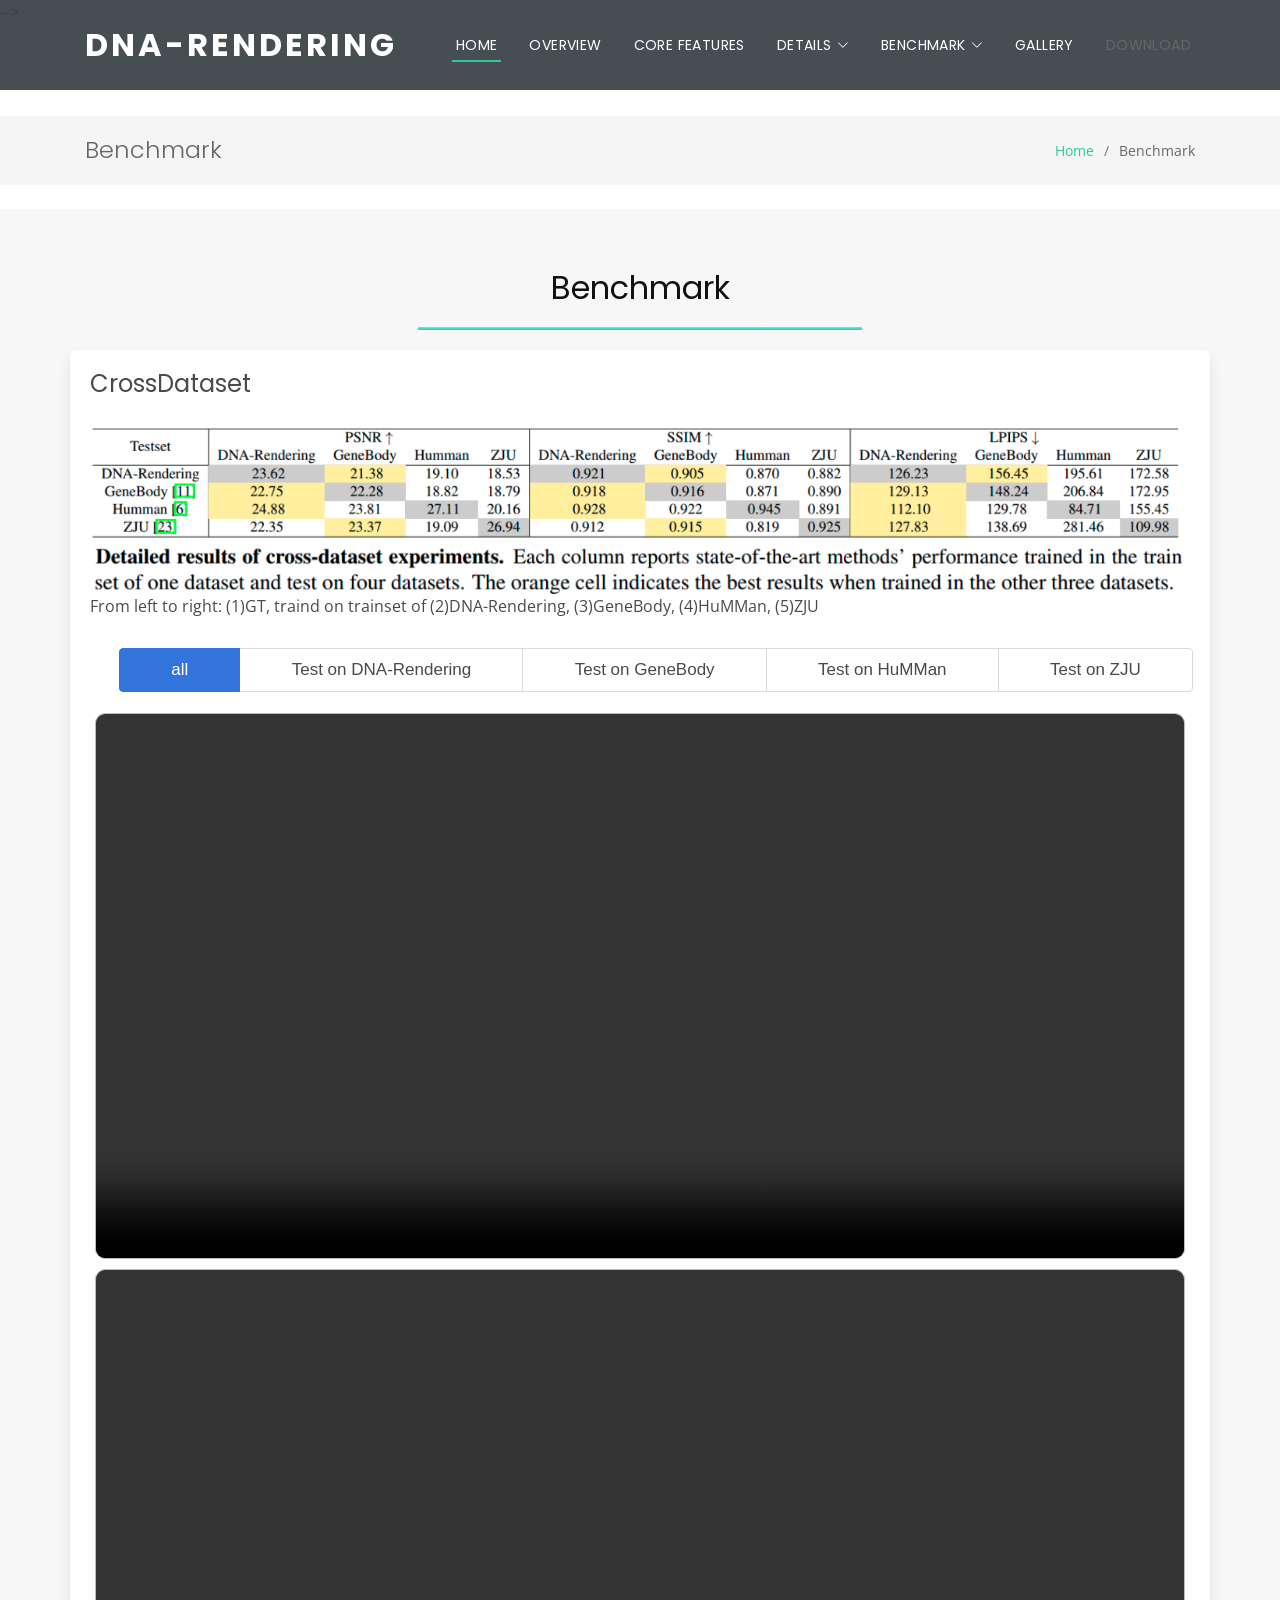
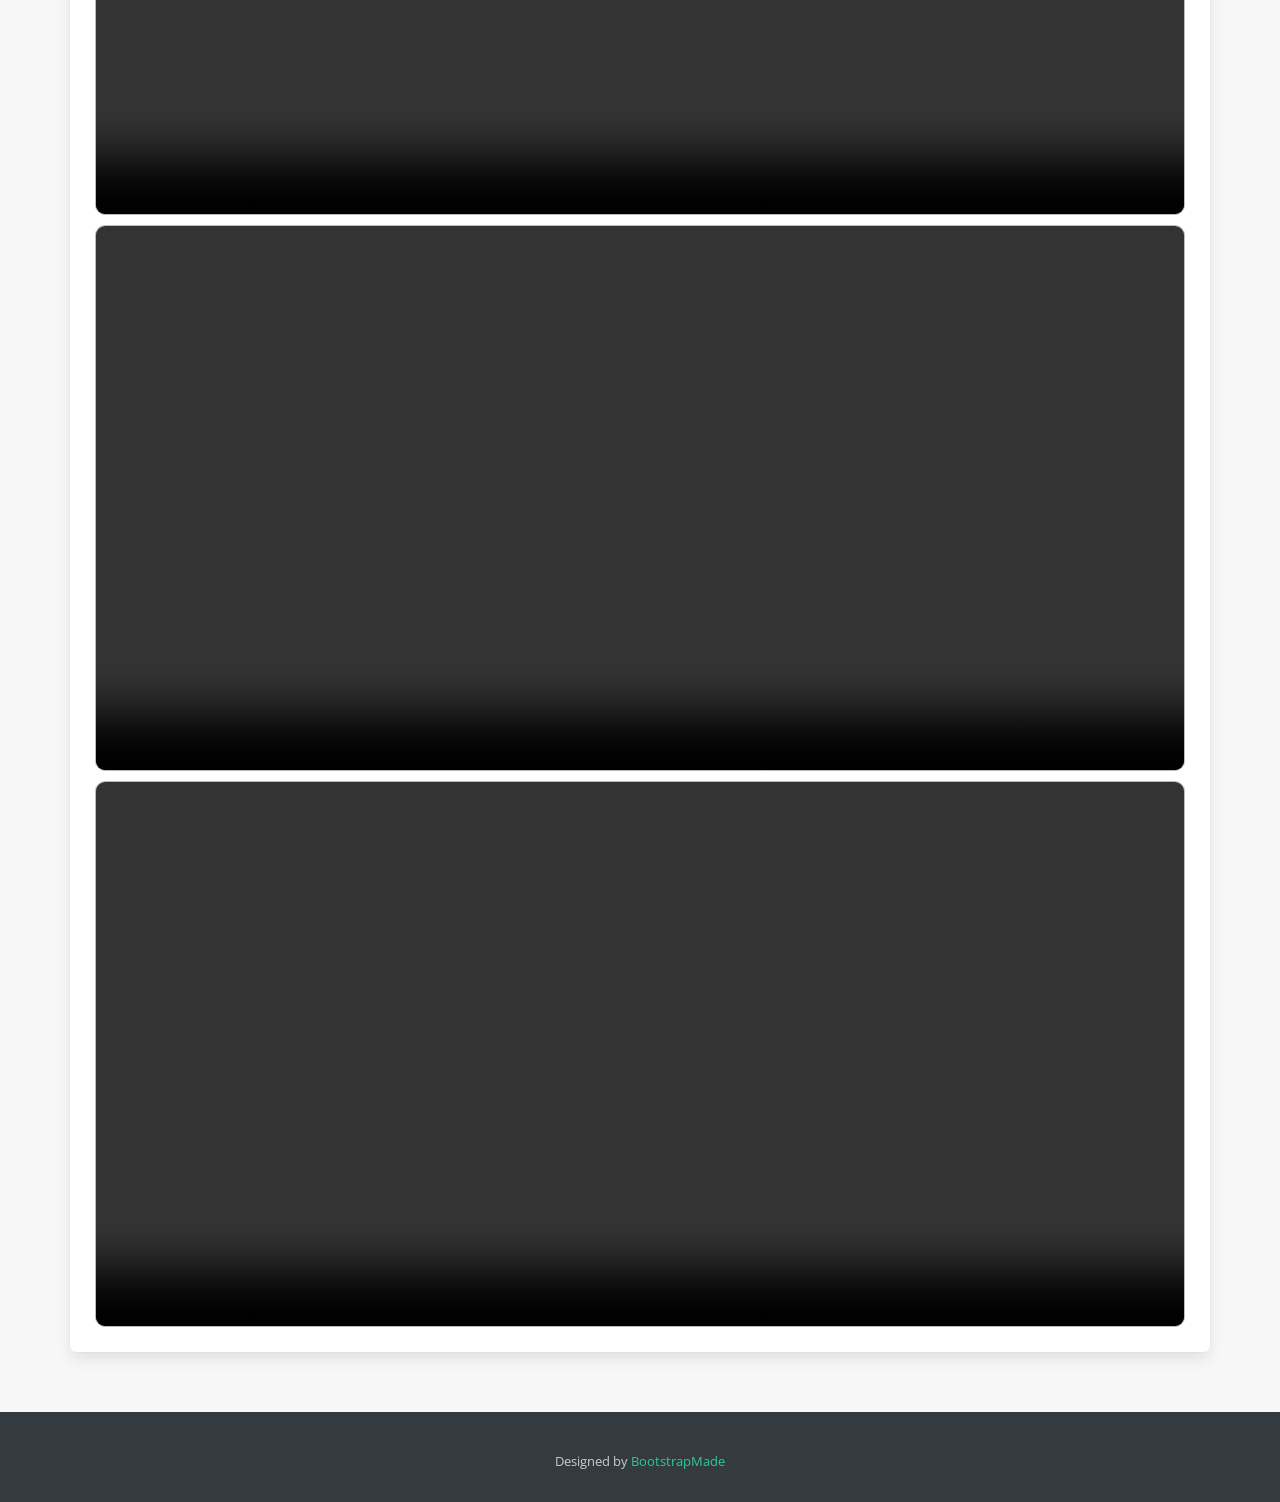
==== inner-benchmark-cross-dataset.html @ 0a897940 "Add files via upload" ====
<!DOCTYPE html>
<html lang="en">

<head>
  <meta charset="utf-8">
  <meta content="width=device-width, initial-scale=1.0" name="viewport">

  <title>DNA-Rendering - Gallery</title>
  <meta content="" name="description">
  <meta content="" name="keywords">

  <!-- Favicons -->
  <link href="assets/video/favicon.png" rel="icon">
  <link href="assets/video/apple-touch-icon.png" rel="apple-touch-icon">

  <!-- Google Fonts -->
  <link href="https://fonts.googleapis.com/css?family=Open+Sans:300,300i,400,400i,700,700i|Poppins:300,400,500,700" rel="stylesheet">

  <!-- Vendor CSS Files -->
  <link href="assets/vendor/aos/aos.css" rel="stylesheet">
  <link href="assets/vendor/bootstrap/css/bootstrap.min.css" rel="stylesheet">
  <link href="assets/vendor/bootstrap-icons/bootstrap-icons.css" rel="stylesheet">
  <link href="assets/vendor/boxicons/css/boxicons.min.css" rel="stylesheet">
  <link href="assets/vendor/glightbox/css/glightbox.min.css" rel="stylesheet">
  <link href="assets/vendor/swiper/swiper-bundle.min.css" rel="stylesheet">
  <link href="lib/bootstrap/css/bootstrap.min.css" rel="stylesheet">
  <link href="lib/animate/animate.min.css" rel="stylesheet">


  <!--
  <link rel="stylesheet" href="assets/css/bulma.min.css">
-->
  <link rel="stylesheet" href="assets/css/bulma-carousel.min.css">
  <link rel="stylesheet" href="assets/css/bulma-slider.min.css">
  <link rel="stylesheet" href="assets/css/fontawesome.all.min.css">
  <link rel="stylesheet"href="assets/css/academicons.min.css">
  <link rel="stylesheet" href="ass/css/index.css">-->

  <!-- Template Main CSS File -->
  <link href="assets/css/style.css" rel="stylesheet">

  <!-- =======================================================
  * Template Name: Regna
  * Updated: Mar 10 2023 with Bootstrap v5.2.3
  * Template URL: https://bootstrapmade.com/regna-bootstrap-onepage-template/
  * Author: BootstrapMade.com
  * License: https://bootstrapmade.com/license/
  ======================================================== -->
</head>

<body>

  <!-- ======= Header ======= -->
  <header id="header" class="fixed-top d-flex align-items-center header-transpart">
    <div class="container d-flex justify-content-between align-items-center">

      <div id="logo">
        <h1><a href="index.html">DNA-Rendering</a></h1>
      </div>

      <nav id="navbar" class="navbar">
        <ul>
          <li><a class="nav-link scrollto active" href="index.html#hero">Home</a></li>
          <li><a class="nav-link scrollto" href="index.html#about">Overview</a></li>
          <li><a class="nav-link scrollto" href="index.html#core-features">Core Features</a></li>
         <li class="dropdown"><a href="inner-details.html#"><span>Details</span> <i class="bi bi-chevron-down"></i></a>
           <!--
           <ul>
              <li><a href="inner-details.html#scales">Scales</a></li>
              <li><a href="inner-details.html#annotations">Annotation</a></li>
              <li><a href="inner-details.html#services">Benchmarks</a></li>
            </ul>
            -->
          </li>
          <li class="dropdown"><a href="inner-details.html#services"><span>Benchmark</span> <i class="bi bi-chevron-down"></i></a>
            <ul>
              <li><a href="inner-benchmark-novel-view.html">Novel View Benchmark</a></li> <!--href="inner-benchmark-novel-view.html"-->
              <li><a href="inner-benchmark-novel-pose.html">Novel Pose Benchmark</a></li> <!--href="inner-benchmark-novel-view.html"-->
              <li><a href="inner-benchmark-novel-id.html">Novel ID Benchmark</a></li>
              <li><a href="inner-benchmark-cross-dataset.html">Cross Dataset Benchmark</a></li>
            </ul>
          </li>

          <li><a class="nav-link scrollto" href="inner-gallery.html">Gallery</a></li>
            <li><a class="nav-link scrollto" >Download</a></li>
          </li>

        </ul>
        <i class="bi bi-list mobile-nav-toggle"></i>
      </nav><!-- .navbar -->
    </div>
  </header><!-- End Header -->



  <main id="main">

    <!-- ======= Breadcrumbs Section ======= -->
    <section class="breadcrumbs">
      <div class="container">

        <div class="d-flex justify-content-between align-items-center">
          <h2>Benchmark</h2>
          <ol>
            <li><a href="index.html">Home</a></li>
            <li>Benchmark</li>
          </ol>
        </div>

      </div>
    </section><!-- End Breadcrumbs Section -->

    <section class="inner-page pt-4">
      <div class="container">
        <!--<p>
          xxx
        </p>-->
      </div>
    </section>


    <section id="features-comparison">

        <div class="container">
          <div class="section-header">
            <h3 class="section-title2">Benchmark</h3>
            <span class="section-divider"></span>
          </div>
          <div class="row wow fadeInUp">
            <div class="col-md-12 box wow fadeInRight" data-wow-delay="0.1s">
              <h4 class="title" id="CrossDataset">CrossDataset</a></h4>
                  <center><a href="assets/video/benchmark/cross-dataset/tab.png"><img src="assets/video/benchmark/cross-dataset/tab.png" width="100%"></a></center>
              <p class="description">From left to right: (1)GT, traind on trainset of (2)DNA-Rendering, (3)GeneBody, (4)HuMMan, (5)ZJU</p>
                  <div class="row" data-aos="fade-up" data-aos-delay="100">
                    <div class="tabs is-toggle is-fullwidth" id="tabs" style="font-size: 17px !important; font-family: 'Google Sans', sans-serif;">
                      <ul>
                        <li class="is-active" data-tab="0">
                          <a>
                            <span>all</span>
                          </a>
                        </li>
                        <li  data-tab="1">
                          <a>
                            <span>Test on DNA-Rendering</span>
                          </a>
                        </li>
                        <li data-tab="2">
                          <a>
                            <span>Test on GeneBody</span>
                          </a>
                        </li>
                        <li data-tab="3">
                          <a>
                            <span>Test on HuMMan</span>
                          </a>
                        </li>
                        <li data-tab="4">
                          <a>
                            <span>Test on ZJU</span>
                          </a>
                        </li>
                      </ul>
                    </div>
                  </div>

                  <div id="0-carousel" class="carousel tab-carousel">
                  </div>
                  <div id="1-carousel" class="carousel tab-carousel">
                    <div class="item item-steve"><video poster="" id="steve" autoplay controls muted loop width="100%"><source src="assets/video/benchmark/cross-dataset/DNA-Rendering_concat.mp4" type="video/mp4"></video></div>
                  </div>
                  <div id="2-carousel" class="carousel tab-carousel">
                    <div class="item item-steve"><video poster="" id="steve" autoplay controls muted loop width="100%"><source src="assets/video/benchmark/cross-dataset/GeneBody_concat.mp4" type="video/mp4"></video></div>
                  </div>
                  <div id="3-carousel" class="carousel tab-carousel">
                    <div class="item item-steve"><video poster="" id="steve" autoplay controls muted loop width="100%"><source src="assets/video/benchmark/cross-dataset/HuMMan_concat.mp4" type="video/mp4"></video></div>
                  </div>
                  <div id="4-carousel" class="carousel tab-carousel">
                    <div class="item item-steve"><video poster="" id="steve" autoplay controls muted loop width="100%"><source src="assets/video/benchmark/cross-dataset/ZJU_concat.mp4" type="video/mp4"></video></div>
                  </div>
                </div>
          </div>
        </div>
    </section>
  </main><!-- End #main -->


  <!-- ======= Footer ======= -->
  <footer id="footer">
      <div class="footer-top">
        <div class="container">
  
        </div>
      </div>
  
      <div class="container">
        <!--<div class="copyright">
          &copy; Copyright <strong>Regna</strong>. All Rights Reserved
        </div>-->
        <div class="credits">
          <!--
          All the links in the footer should remain intact.
          You can delete the links only if you purchased the pro version.
          Licensing information: https://bootstrapmade.com/license/
          Purchase the pro version with working PHP/AJAX contact form: https://bootstrapmade.com/buy/?theme=Regna
        -->
          Designed by <a href="https://bootstrapmade.com/">BootstrapMade</a>
        </div>
      </div>
    </footer><!-- End Footer -->

  <a href="#" class="back-to-top d-flex align-items-center justify-content-center"><i class="bi bi-arrow-up-short"></i></a>

  <!--<script src="lib/jquery/jquery.min.js"></script>-->
  <script src="assets/js/jquery.min.js"></script>
  <!--<script src="assets/js/index.js"></script>-->

  <!-- Vendor JS Files -->
  <script src="assets/vendor/purecounter/purecounter_vanilla.js"></script>
  <script src="assets/vendor/aos/aos.js"></script>
  <script src="assets/vendor/bootstrap/js/bootstrap.bundle.min.js"></script>
  <script src="assets/vendor/glightbox/js/glightbox.min.js"></script>
  <script src="assets/vendor/isotope-layout/isotope.pkgd.min.js"></script>
  <script src="assets/vendor/swiper/swiper-bundle.min.js"></script>
  <script src="assets/vendor/php-email-form/validate.js"></script>
  <script src="assets/js/bulma-carousel.js"></script>
  <script src="assets/js/bulma-carousel.min.js"></script>
  <!--<script src="lib/jquery/jquery-migrate.min.js"></script>-->
  <!-- Template Main JS File -->
  <script src="assets/js/main.js"></script>
    <script src="lib/jquery/jquery.min.js"></script>
  <script src="lib/jquery/jquery-migrate.min.js"></script>
  <script src="lib/bootstrap/js/bootstrap.bundle.min.js"></script>
  <script src="lib/easing/easing.min.js"></script>
  <script src="lib/wow/wow.min.js"></script>
  <script src="lib/superfish/hoverIntent.js"></script>
  <script src="lib/superfish/superfish.min.js"></script>
  <script src="lib/magnific-popup/magnific-popup.min.js"></script>
<script>

$(document).ready(function() {
    var tab = '1';
    // Check for click events on the navbar burger icon
    $(".navbar-burger").click(function() {
      // Toggle the "is-active" class on both the "navbar-burger" and the "navbar-menu"
      $(".navbar-burger").toggleClass("is-active");
      $(".navbar-menu").toggleClass("is-active");
    });

    $('#tabs li').on('click', function() {
      var tab = $(this).data('tab');

      $('#tabs li').removeClass('is-active');
      $(this).addClass('is-active');

      // $('#tab-content p').removeClass('is-active');
      // $('p[data-content="' + tab + '"]').addClass('is-active');
      // $('.tab-carousel').s('is-active');
      // $("."+tab+"-carousel").addClass('is-active');

      if (tab != "0"){
        for(var i = 1; i <= 4; i++) {
            document.getElementById(String(i)+"-carousel").style.display = "none";
        }
        document.getElementById(tab+"-carousel").style.display = "";
      }
      else{
        for(var i = 1; i <= 4; i++) {
          document.getElementById(String(i)+"-carousel").style.display = "";
      }
      }
    });

    var options = {
			slidesToScroll: 1,
			slidesToShow: 1,
			loop: true,
			infinite: true,
			autoplay: false,
			autoplaySpeed: 3000,
    }

    var carousels = bulmaCarousel.attach('.carousel', options);
		// Initialize all div with carousel class

    // Loop on each carousel initialized
    for(var i = 0; i < carousels.length; i++) {
    	// Add listener to  event
    	carousels[i].on('before:show', state => {
    		console.log(state);
    	});
    }

    // Access to bulmaCarousel instance of an element
    var element = document.querySelector('#my-element');
    if (element && element.bulmaCarousel) {
    	// bulmaCarousel instance is available as element.bulmaCarousel
    	element.bulmaCarousel.on('before-show', function(state) {
    		console.log(state);
    	});
    }

    /*var player = document.getElementById('interpolation-video');
    player.addEventListener('loadedmetadata', function() {
      $('#interpolation-slider').on('input', function(event) {
        console.log(this.value, player.duration);
        player.currentTime = player.duration / 100 * this.value;
      })
    }, false);*/
    preloadInterpolationImages();
/*
    $('#interpolation-slider').on('input', function(event) {
      setInterpolationImage(this.value);
    });
    setInterpolationImage(0);
    $('#interpolation-slider').prop('max', NUM_INTERP_FRAMES - 1);
*/
    bulmaSlider.attach();

})

</script>

</body>

</html>
---- assets/css/academicons.min.css ----
@font-face {font-family: 'Academicons';font-style: normal;font-weight: 400;font-display: block;src:url('../fonts/academicons.eot');src:url('../fonts/academicons.eot') format('embedded-opentype'), url('../fonts/academicons.ttf') format('truetype'), url('../fonts/academicons.woff') format('woff'), url('../fonts/academicons.svg') format('svg');}.ai {font-family: 'Academicons';font-weight: 400;-moz-osx-font-smoothing: grayscale;-webkit-font-smoothing: antialiased;display: inline-block;font-style: normal;font-variant: normal;text-rendering: auto;line-height: 1;}.ai-academia:before {content: "\e9af";}.ai-academia-square:before {content: "\e93d";}.ai-acclaim:before {content: "\e92e";}.ai-acclaim-square:before {content: "\e93a";}.ai-acm:before {content: "\e93c";}.ai-acm-square:before {content: "\e95d";}.ai-acmdl:before {content: "\e96a";}.ai-acmdl-square:before {content: "\e9d3";}.ai-ads:before {content: "\e9cb";}.ai-ads-square:before {content: "\e94a";}.ai-africarxiv:before {content: "\e91b";}.ai-africarxiv-square:before {content: "\e90b";}.ai-archive:before {content: "\e955";}.ai-archive-square:before {content: "\e956";}.ai-arxiv:before {content: "\e974";}.ai-arxiv-square:before {content: "\e9a6";}.ai-biorxiv:before {content: "\e9a2";}.ai-biorxiv-square:before {content: "\e98b";}.ai-ceur:before {content: "\e96d";}.ai-ceur-square:before {content: "\e92f";}.ai-ciencia-vitae:before {content: "\e912";}.ai-ciencia-vitae-square:before {content: "\e913";}.ai-closed-access:before {content: "\e942";}.ai-closed-access-square:before {content: "\e943";}.ai-conversation:before {content: "\e94c";}.ai-conversation-square:before {content: "\e915";}.ai-coursera:before {content: "\e95f";}.ai-coursera-square:before {content: "\e97f";}.ai-crossref:before {content: "\e918";}.ai-crossref-square:before {content: "\e919";}.ai-cv:before {content: "\e9a5";}.ai-cv-square:before {content: "\e90a";}.ai-datacite:before {content: "\e91c";}.ai-datacite-square:before {content: "\e91d";}.ai-dataverse:before {content: "\e9f7";}.ai-dataverse-square:before {content: "\e9e4";}.ai-dblp:before {content: "\e94f";}.ai-dblp-square:before {content: "\e93f";}.ai-depsy:before {content: "\e97a";}.ai-depsy-square:before {content: "\e94b";}.ai-doi:before {content: "\e97e";}.ai-doi-square:before {content: "\e98f";}.ai-dryad:before {content: "\e97c";}.ai-dryad-square:before {content: "\e98c";}.ai-elsevier:before {content: "\e961";}.ai-elsevier-square:before {content: "\e910";}.ai-figshare:before {content: "\e981";}.ai-figshare-square:before {content: "\e9e7";}.ai-google-scholar:before {content: "\e9d4";}.ai-google-scholar-square:before {content: "\e9f9";}.ai-hal:before {content: "\e92c";}.ai-hal-square:before {content: "\e92d";}.ai-hypothesis:before {content: "\e95a";}.ai-hypothesis-square:before {content: "\e95b";}.ai-ideas-repec:before {content: "\e9ed";}.ai-ideas-repec-square:before {content: "\e9f8";}.ai-ieee:before {content: "\e929";}.ai-ieee-square:before {content: "\e9b9";}.ai-impactstory:before {content: "\e9cf";}.ai-impactstory-square:before {content: "\e9aa";}.ai-inaturalist:before {content: "\e900";}.ai-inaturalist-square:before {content: "\e901";}.ai-inpn:before {content: "\e902";}.ai-inpn-square:before {content: "\e903";}.ai-inspire:before {content: "\e9e9";}.ai-inspire-square:before {content: "\e9fe";}.ai-isidore:before {content: "\e936";}.ai-isidore-square:before {content: "\e954";}.ai-jstor:before {content: "\e938";}.ai-jstor-square:before {content: "\e944";}.ai-lattes:before {content: "\e9b3";}.ai-lattes-square:before {content: "\e99c";}.ai-mathoverflow:before {content: "\e9f6";}.ai-mathoverflow-square:before {content: "\e97b";}.ai-mendeley:before {content: "\e9f0";}.ai-mendeley-square:before {content: "\e9f3";}.ai-moodle:before {content: "\e907";}.ai-moodle-square:before {content: "\e908";}.ai-mtmt:before {content: "\e950";}.ai-mtmt-square:before {content: "\e951";}.ai-nakala:before {content: "\e940";}.ai-nakala-square:before {content: "\e941";}.ai-obp:before {content: "\e92a";}.ai-obp-square:before {content: "\e92b";}.ai-open-access:before {content: "\e939";}.ai-open-access-square:before {content: "\e9f4";}.ai-open-data:before {content: "\e966";}.ai-open-data-square:before {content: "\e967";}.ai-open-materials:before {content: "\e968";}.ai-open-materials-square:before {content: "\e969";}.ai-openedition:before {content: "\e946";}.ai-openedition-square:before {content: "\e947";}.ai-orcid:before {content: "\e9d9";}.ai-orcid-square:before {content: "\e9c3";}.ai-osf:before {content: "\e9ef";}.ai-osf-square:before {content: "\e931";}.ai-overleaf:before {content: "\e914";}.ai-overleaf-square:before {content: "\e98d";}.ai-philpapers:before {content: "\e98a";}.ai-philpapers-square:before {content: "\e96f";}.ai-piazza:before {content: "\e99a";}.ai-piazza-square:before {content: "\e90c";}.ai-preregistered:before {content: "\e906";}.ai-preregistered-square:before {content: "\e96b";}.ai-protocols:before {content: "\e952";}.ai-protocols-square:before {content: "\e953";}.ai-psyarxiv:before {content: "\e90e";}.ai-psyarxiv-square:before {content: "\e90f";}.ai-publons:before {content: "\e937";}.ai-publons-square:before {content: "\e94e";}.ai-pubmed:before {content: "\e99f";}.ai-pubmed-square:before {content: "\e97d";}.ai-pubpeer:before {content: "\e922";}.ai-pubpeer-square:before {content: "\e923";}.ai-researcherid:before {content: "\e91a";}.ai-researcherid-square:before {content: "\e95c";}.ai-researchgate:before {content: "\e95e";}.ai-researchgate-square:before {content: "\e99e";}.ai-ror:before {content: "\e948";}.ai-ror-square:before {content: "\e949";}.ai-sci-hub:before {content: "\e959";}.ai-sci-hub-square:before {content: "\e905";}.ai-scirate:before {content: "\e98e";}.ai-scirate-square:before {content: "\e99d";}.ai-scopus:before {content: "\e91e";}.ai-scopus-square:before {content: "\e91f";}.ai-semantic-scholar:before {content: "\e96e";}.ai-semantic-scholar-square:before {content: "\e96c";}.ai-springer:before {content: "\e928";}.ai-springer-square:before {content: "\e99b";}.ai-ssrn:before {content: "\e916";}.ai-ssrn-square:before {content: "\e917";}.ai-stackoverflow:before {content: "\e920";}.ai-stackoverflow-square:before {content: "\e921";}.ai-zenodo:before {content: "\e911";}.ai-zotero:before {content: "\e962";}.ai-zotero-square:before {content: "\e932";}.ai-lg {font-size: 1.33333em;line-height: 0.75em;vertical-align: -.0667em;}.ai-xs {font-size: .75em;}.ai-sm {font-size: .875em;}.ai-1x {font-size: 1em;}.ai-2x {font-size: 2em;}.ai-3x {font-size: 3em;}.ai-4x {font-size: 4em;}.ai-5x {font-size: 5em;}.ai-6x {font-size: 6em;}.ai-7x {font-size: 7em;}.ai-8x {font-size: 8em;}.ai-9x {font-size: 9em;}.ai-10x {font-size: 10em;}.ai-fw {text-align: center;width: 1.25em;}.ai-ul {list-style-type: none;margin-left: 2.5em;padding-left: 0;}.ai-ul > li {position: relative;}.ai-li {left: -2em;position: absolute;text-align: center;width: 2em;line-height: inherit;}.ai-border {border: solid 0.08em #eee;border-radius: .1em;padding: .2em .25em .15em;}.ai-pull-left {float: left;}.ai-pull-right {float: right;}.ai.ai-pull-left {margin-right: .3em;}.ai.ai-pull-right {margin-right: .3em;}.ai-stack {display: inline-block;height: 2em;line-height: 2em;position: relative;vertical-align: middle;width: 2.5em;}.ai-stack-1x, .ai-stack-2x {left: 0;position: absolute;text-align: center;width: 100%;}.ai-stack-1x {line-height: inherit;}.ai-stack-2x {font-size: 2em;}.ai-inverse {color: #fff;}
---- assets/css/style.css ----
/**
* Template Name: Regna
* Updated: Mar 10 2023 with Bootstrap v5.2.3
* Template URL: https://bootstrapmade.com/regna-bootstrap-onepage-template/
* Author: BootstrapMade.com
* License: https://bootstrapmade.com/license/
*/

/*--------------------------------------------------------------
# General
--------------------------------------------------------------*/
body {
  background: #fff;
  color: #666666;
  font-family: "Open Sans", sans-serif;
}

a {
  color: #2dc997;
  text-decoration: none;
}

a:hover,
a:active,
a:focus {
  color: #2dca98;
  outline: none;
  text-decoration: none;
}

p {
  padding: 0;
  margin: 0 0 30px 0;
}

h1,
h2,
h3,
h4,
h5,
h6 {
  font-family: "Poppins", sans-serif;
  font-weight: 400;
  margin: 0 0 20px 0;
  padding: 0;
}

/*--------------------------------------------------------------
# Back to top button
--------------------------------------------------------------*/
.back-to-top {
  position: fixed;
  visibility: hidden;
  opacity: 0;
  right: 15px;
  bottom: 15px;
  z-index: 996;
  background: #2dc997;
  width: 40px;
  height: 40px;
  border-radius: 4px;
  transition: all 0.4s;
}

.back-to-top i {
  font-size: 28px;
  color: #fff;
  line-height: 0;
}

.back-to-top:hover {
  background: #49d6a9;
  color: #fff;
}

.back-to-top.active {
  visibility: visible;
  opacity: 1;
}

/*--------------------------------------------------------------
# Disable AOS delay on mobile
--------------------------------------------------------------*/
@media screen and (max-width: 768px) {
  [data-aos-delay] {
    transition-delay: 0 !important;
  }
}

/*--------------------------------------------------------------
# Header
--------------------------------------------------------------*/
#header {
  height: 90px;
  transition: all 0.5s;
  z-index: 997;
  background: rgba(52, 59, 64, 0.9);
}

#header #logo h1 {
  font-size: 32px;
  margin: 0;
  line-height: 1;
  font-family: "Poppins", sans-serif;
  font-weight: 700;
  letter-spacing: 3px;
  text-transform: uppercase;
}

#header #logo h1 a,
#header #logo h1 a:hover {
  color: #fff;
}

#header #logo img {
  padding: 0;
  margin: 0;
}

#header.header-transparent {
  background: transparent;
}

#header.header-scrolled {
  background: rgba(52, 59, 64, 0.9);
  height: 70px;
  transition: all 0.5s;
}

.scrolled-offset {
  margin-top: 70px;
}

/*--------------------------------------------------------------
# Navigation Menu
--------------------------------------------------------------*/
/**
* Desktop Navigation 
*/
.navbar {
  padding: 0;
}

.navbar ul {
  margin: 0;
  padding: 0;
  display: flex;
  list-style: none;
  align-items: center;
}

.navbar li {
  position: relative;
}

.navbar>ul>li {
  white-space: nowrap;
  padding: 10px 0 10px 24px;
}

.navbar a,
.navbar a:focus {
  display: flex;
  align-items: center;
  justify-content: space-between;
  font-family: "Poppins", sans-serif;
  color: #fff;
  font-size: 14px;
  padding: 0 4px;
  white-space: nowrap;
  transition: 0.3s;
  letter-spacing: 0.4px;
  position: relative;
  text-transform: uppercase;
}

.navbar a i,
.navbar a:focus i {
  font-size: 12px;
  line-height: 0;
  margin-left: 5px;
}

.navbar>ul>li>a:before {
  content: "";
  position: absolute;
  width: 100%;
  height: 2px;
  bottom: -6px;
  left: 0;
  background-color: #2dc997;
  visibility: hidden;
  transform: scaleX(0);
  transition: all 0.3s ease-in-out 0s;
}

.navbar a:hover:before,
.navbar li:hover>a:before,
.navbar .active:before {
  visibility: visible;
  transform: scaleX(1);
}

.navbar a:hover,
.navbar .active,
.navbar .active:focus,
.navbar li:hover>a {
  color: #fff;
}

.navbar .dropdown ul {
  display: block;
  position: absolute;
  left: 24px;
  top: calc(100% + 30px);
  margin: 0;
  padding: 10px 0;
  z-index: 99;
  opacity: 0;
  visibility: hidden;
  background: #fff;
  box-shadow: 0px 0px 30px rgba(127, 137, 161, 0.25);
  transition: 0.3s;
}

.navbar .dropdown ul li {
  min-width: 200px;
}

.navbar .dropdown ul a {
  padding: 10px 20px;
  font-size: 14px;
  text-transform: none;
  color: #666666;
}

.navbar .dropdown ul a i {
  font-size: 12px;
}

.navbar .dropdown ul a:hover,
.navbar .dropdown ul .active:hover,
.navbar .dropdown ul li:hover>a {
  color: #2dc997;
}

.navbar .dropdown:hover>ul {
  opacity: 1;
  top: 100%;
  visibility: visible;
}

.navbar .dropdown .dropdown ul {
  top: 0;
  left: calc(100% - 30px);
  visibility: hidden;
}

.navbar .dropdown .dropdown:hover>ul {
  opacity: 1;
  top: 0;
  left: 100%;
  visibility: visible;
}

@media (max-width: 1366px) {
  .navbar .dropdown .dropdown ul {
    left: -90%;
  }

  .navbar .dropdown .dropdown:hover>ul {
    left: -100%;
  }
}

/**
* Mobile Navigation 
*/
.mobile-nav-toggle {
  color: #fff;
  font-size: 28px;
  cursor: pointer;
  display: none;
  line-height: 0;
  transition: 0.5s;
}

@media (max-width: 991px) {
  .mobile-nav-toggle {
    display: block;
  }

  .navbar ul {
    display: none;
  }
}

.navbar-mobile {
  position: fixed;
  overflow: hidden;
  top: 0;
  right: 0;
  left: 0;
  bottom: 0;
  background: rgba(77, 77, 77, 0.9);
  transition: 0.3s;
  z-index: 999;
}

.navbar-mobile .mobile-nav-toggle {
  position: absolute;
  top: 15px;
  right: 15px;
}

.navbar-mobile ul {
  display: block;
  position: absolute;
  top: 55px;
  right: 15px;
  bottom: 15px;
  left: 15px;
  padding: 10px 0;
  background-color: #fff;
  overflow-y: auto;
  transition: 0.3s;
}

.navbar-mobile>ul>li {
  padding: 0;
}

.navbar-mobile a:hover:before,
.navbar-mobile li:hover>a:before,
.navbar-mobile .active:before {
  visibility: hidden;
}

.navbar-mobile a,
.navbar-mobile a:focus {
  padding: 10px 20px;
  font-size: 15px;
  color: #666666;
}

.navbar-mobile a:hover,
.navbar-mobile .active,
.navbar-mobile li:hover>a {
  color: #2dc997;
}

.navbar-mobile .getstarted,
.navbar-mobile .getstarted:focus {
  margin: 15px;
}

.navbar-mobile .dropdown ul {
  position: static;
  display: none;
  margin: 10px 20px;
  padding: 10px 0;
  z-index: 99;
  opacity: 1;
  visibility: visible;
  background: #fff;
  box-shadow: 0px 0px 30px rgba(127, 137, 161, 0.25);
}

.navbar-mobile .dropdown ul li {
  min-width: 200px;
}

.navbar-mobile .dropdown ul a {
  padding: 10px 20px;
}

.navbar-mobile .dropdown ul a i {
  font-size: 12px;
}

.navbar-mobile .dropdown ul a:hover,
.navbar-mobile .dropdown ul .active:hover,
.navbar-mobile .dropdown ul li:hover>a {
  color: #2dc997;
}

.navbar-mobile .dropdown>.dropdown-active {
  display: block;
}

/*--------------------------------------------------------------
# Hero Section
--------------------------------------------------------------*/
#hero {
  width: 100%;
  height: 100vh;
  /*background: url(../img/nobg.png) top center;*/
  background-size: cover;
  position: relative;
  z_index: 0
}

@media (min-width: 1024px) {
  #hero {
    background-attachment: fixed;
  }
}

#hero:before {
  content: "";
  background: rgba(0, 0, 0, 0.6);
  position: absolute;
  bottom: 0;
  top: 0;
  left: 0;
  right: 0;
}

#hero .hero-container {
  position: absolute;
  bottom: 0;
  top: 0;
  left: 0;
  right: 0;
  display: flex;
  justify-content: center;
  align-items: center;
  flex-direction: column;
  text-align: center;
}

#hero h1 {
  margin: 30px 0 10px 0;
  font-size: 48px;
  font-weight: 700;
  line-height: 56px;
  text-transform: uppercase;
  color: #fff;
}

@media (max-width: 768px) {
  #hero h1 {
    font-size: 28px;
    line-height: 36px;
  }
}

#hero h2 {
  color: #eee;
  margin-bottom: 50px;
  font-size: 24px;
}

@media (max-width: 768px) {
  #hero h2 {
    font-size: 18px;
    line-height: 24px;
    margin-bottom: 30px;
  }
}

#hero .btn-get-started {
  font-family: "Poppins", sans-serif;
  text-transform: uppercase;
  font-weight: 500;
  font-size: 16px;
  letter-spacing: 1px;
  display: inline-block;
  padding: 8px 28px;
  border-radius: 50px;
  transition: 0.5s;
  margin: 10px;
  border: 2px solid #fff;
  color: #fff;
}

#hero .btn-get-started:hover {
  background: #2dc997;
  border: 2px solid #2dc997;
}

#myBtn {
  font-family: "Poppins", sans-serif;
  text-transform: uppercase;
  font-weight: 500;
  font-size: 16px;
  padding: 10px;
  border: none;
  background: #000;
  color: #fff;
  cursor: pointer;
}

#myBtn:hover {
  background: #2dc997;
  border: 2px solid #2dc997;
}

/*--------------------------------------------------------------
# Sections
--------------------------------------------------------------*/
section {
  overflow: hidden;
}

/* Sections Header
--------------------------------*/
.section-header .section-title {
  font-size: 32px;
  color: #111;
  text-transform: uppercase;
  text-align: center;
  font-weight: 700;
  margin-bottom: 5px;
}

.section-header .section-title2 {
  font-size: 32px;
  color: #111;
  text-align: center;
  font-weight: 400;
}
.section-header .section-description {
  text-align: center;
  padding-bottom: 40px;
  color: #999;
}

.section-header .section-divider {
  display: block;
  width: 40%;
  height: 3px;
  background: #1dc8cd;
  background: linear-gradient(0deg, #1dc8cd 0%, #55fabe 100%);
  margin: 0 auto;
  margin-bottom: 20px;
}

/* double-column-Sections Header
--------------------------------*/

#nav-menu-container > ul li {
  font-size: 10px;
}

.double-column-section-header .section-title {
  font-size: 32px;
  color: #111;
  text-align: center;
  font-weight: 400;
}

.double-column-section-header .section-description {
  text-align: left;
  padding-bottom: 40px;
  color: #777;
  font-style: italic;
}

.double-column-section-header .section-description.faq-description {
  padding-bottom: 0px;
}

.double-column-section-header .section-divider {
  display: block;
  width: 40%;
  height: 3px;
  background: #1dc8cd;
  background: linear-gradient(0deg, #1dc8cd 0%, #55fabe 100%);
  margin: 0 auto;
  margin-bottom: 20px;
}

/*--------------------------------------------------------------
# Breadcrumbs
--------------------------------------------------------------*/
.breadcrumbs {
  padding: 20px 0;
  background-color: whitesmoke;
  min-height: 40px;
  margin-top: 92px;
}

.breadcrumbs h2 {
  font-size: 24px;
  font-weight: 300;
  margin: 0;
}

@media (max-width: 992px) {
  .breadcrumbs h2 {
    margin: 0 0 10px 0;
  }
}

.breadcrumbs ol {
  display: flex;
  flex-wrap: wrap;
  list-style: none;
  padding: 0;
  margin: 0;
  font-size: 14px;
}

.breadcrumbs ol li+li {
  padding-left: 10px;
}

.breadcrumbs ol li+li::before {
  display: inline-block;
  padding-right: 10px;
  color: #6c757d;
  content: "/";
}

@media (max-width: 768px) {
  .breadcrumbs .d-flex {
    display: block !important;
  }

  .breadcrumbs ol {
    display: block;
  }

  .breadcrumbs ol li {
    display: inline-block;
  }
}

/* About Us Section
--------------------------------*/
#about {
  background: #fff;
  padding: 80px 0;
}

#about .about-container .background {
  min-height: 300px;
  /* background: url(../img/about-img.jpg) center top no-repeat;*/
  margin-bottom: 0px;
}

#about .about-container .content {
  background: #fff;
}

#about .about-container .title {
  color: #333;
  font-weight: 700;
  font-size: 32px;
}

@media (max-width: 768px) {
  #about .about-container .title {
    padding-top: 0px;
  }
}

#about .about-container p {
  line-height: 26px;
}

#about .about-container p:last-child {
  margin-bottom: 0;
}

#about .about-container .icon-box {
  background: #fff;
  background-size: cover;
  padding: 0 0 0px 0;
}

#about .about-container .icon-box .icon {
  float: left;
  background: #fff;
  width: 64px;
  height: 64px;
  display: flex;
  justify-content: center;
  align-items: center;
  flex-direction: column;
  text-align: center;
  border-radius: 50%;
  border: 2px solid #2dc997;
}

#about .about-container .icon-box .icon i {
  color: #2dc997;
  font-size: 24px;
  line-height: 0;
}

#about .about-container .icon-box .title {
  margin-left: 80px;
  font-weight: 500;
  margin-bottom: 5px;
  font-size: 18px;
  text-transform: uppercase;
}

#about .about-container .icon-box .title a {
  color: #111;
}

#about .about-container .icon-box .description {
  margin-left: 80px;
  line-height: 24px;
  font-size: 14px;
}



/* Product Featuress Section
--------------------------------*/

#features {
  xxbackground: #fff;
  padding: 60px 0;
  overflow: hidden;
}

#features .features-img {
  text-align: center;
  padding-top: 20px;
}

#features .features-img img {
  max-width: 100%;
}

#features .box {
  margin-bottom: 40px;
}

#features .icon {
  margin-bottom: 10px;
}

#features .icon i {
  color: #666666;
  font-size: 40px;
  transition: 0.5s;
}

#features .icon i:before {
  background: #1dc8cd;
  background: linear-gradient(45deg, #1dc8cd 0%, #55fabe 100%);
  background-clip: border-box;
  -webkit-background-clip: text;
  -webkit-text-fill-color: transparent;
}

#features .title {
  font-weight: 500;
  margin-bottom: 15px;
  font-size: 22px;
}

#features .title a {
  color: #111;
}

#features .description {
  font-size: 14px;
  line-height: 24px;
  margin-bottom: 10px;
}

#features .section-description {
  padding-bottom: 10px;
}


/*  Features Comparison Section
--------------------------------*/

/* Facts Section
--------------------------------*/
#features-comparison {
  background: #f7f7f7;
  padding: 80px 0 60px 0;
}

#core-features .counters span {
  font-size: 48px;
  display: block;
  color: #2dc997;
}

#core-features .counters p {
  padding: 0;
  margin: 0 0 20px 0;
  font-family: "Poppins", sans-serif;
  font-size: 14px;
}

#features-comparison {
  padding: 60px 0 60px 0;
}

#features-comparison table > thead.thead-light th {
  background: #c7fcef;
  text-align: center;
  font-size: 13px;
}

#features-comparison table > tbody > tr > td.app {
  text-align: left;
}

#features-comparison table > tbody > tr > td {
  text-align: center;
  border-right: 1px solid #dee2e6;
}

#features-comparison table > tbody > tr.highlight {
  color: #1dc8cd;
}

.table-striped tbody tr:nth-of-type(odd) {
  background-color: rgba(0, 0, 0, 0.01);
}

/* Facts Section
--------------------------------*/
#facts {
  background: #f7f7f7;
  padding: 80px 0 60px 0;
}

#facts .counters span {
  font-size: 48px;
  display: block;
  color: #2dc997;
}

#facts .counters p {
  padding: 0;
  margin: 0 0 20px 0;
  font-family: "Poppins", sans-serif;
  font-size: 14px;
}

/* Services Section
--------------------------------*/
#services {
  background: #fff;
  background-size: cover;
  padding: 80px 0 60px 0;
}

#services .box {
  padding: 50px 20px;
  margin-bottom: 50px;
  text-align: center;
  border: 1px solid #e6e6e6;
  height: 200px;
  position: relative;
  background: #fafafa;
}

#services .icon {
  position: absolute;
  top: -36px;
  left: calc(50% - 36px);
  transition: 0.2s;
  border-radius: 50%;
  border: 6px solid #fff;
  display: flex;
  justify-content: center;
  align-items: center;
  flex-direction: column;
  text-align: center;
  width: 72px;
  height: 72px;
  background: #2dc997;
}

#services .icon a {
  display: inline-block;
}

#services .icon i {
  color: #fff;
  font-size: 24px;
  line-height: 0;
}

#services .box:hover .icon {
  background: #fff;
  border: 2px solid #2dc997;
}

#services .box:hover .icon i {
  color: #2dc997;
}

#services .box:hover .icon a {
  color: #2dc997;
}

#services .title {
  font-weight: 700;
  font-size: 18px;
  margin-bottom: 15px;
  text-transform: uppercase;
}

#services .title a {
  color: #111;
}

#services .description {
  font-size: 14px;
  line-height: 24px;
}

/* Call To Action Section
--------------------------------*/
#call-to-action {
  background: linear-gradient(rgba(0, 0, 0, 0.6), rgba(0, 0, 0, 0.6)), url(../img/call-to-action-bg.jpg) fixed center center;
  background-size: cover;
  padding: 80px 0;
}

@media (max-width: 1024px) {
  #call-to-action {
    background-attachment: scroll;
  }
}

#call-to-action .cta-title {
  color: #fff;
  font-size: 28px;
  font-weight: 700;
}

#call-to-action .cta-text {
  color: #fff;
}

@media (min-width: 769px) {
  #call-to-action .cta-btn-container {
    display: flex;
    align-items: center;
    justify-content: flex-end;
  }
}

#call-to-action .cta-btn {
  font-family: "Poppins", sans-serif;
  text-transform: uppercase;
  font-weight: 500;
  font-size: 16px;
  letter-spacing: 1px;
  display: inline-block;
  padding: 8px 30px;
  border-radius: 50px;
  transition: 0.5s;
  margin: 10px;
  border: 2px solid #fff;
  color: #fff;
}

#call-to-action .cta-btn:hover {
  background: #2dc997;
  border: 2px solid #2dc997;
}

/* Portfolio Section
--------------------------------*/
#portfolio {
  background: #f7f7f7;
  padding: 0px 0;
}

#portfolio #portfolio-flters {
  padding: 0;
  margin: 0 auto 25px auto;
  list-style: none;
  text-align: center;
  border-radius: 50px;
}

#portfolio #portfolio-flters li {
  cursor: pointer;
  display: inline-block;
  padding: 12px 18px 14px 18px;
  font-size: 14px;
  font-weight: 500;
  line-height: 1;
  color: #666666;
  margin: 0 5px 10px 5px;
  transition: all ease-in-out 0.3s;
  background: white;
  border-radius: 4px;
}

#portfolio #portfolio-flters li:hover,
#portfolio #portfolio-flters li.filter-active {
  color: #fff;
  background: #2dc997;
}

#portfolio #portfolio-flters li:last-child {
  margin-right: 0;
}

#portfolio .portfolio-item {
  margin-bottom: 30px;
  overflow: hidden;
}

#portfolio .portfolio-item img {
  position: relative;
  top: 0;
  transition: all 0.6s cubic-bezier(0.645, 0.045, 0.355, 1);
}

#portfolio .portfolio-item .portfolio-info {
  opacity: 0;
  position: absolute;
  left: 12px;
  right: 12px;
  bottom: -50px;
  z-index: 3;
  transition: all ease-in-out 0.3s;
  background: #2dc997;
  padding: 15px 20px;
}

#portfolio .portfolio-item .portfolio-info h4 {
  font-size: 18px;
  color: #fff;
  font-weight: 600;
}

#portfolio .portfolio-item .portfolio-info p {
  color: #fff;
  font-size: 14px;
  margin-bottom: 0;
}

#portfolio .portfolio-item .portfolio-info .preview-link,
#portfolio .portfolio-item .portfolio-info .details-link {
  position: absolute;
  right: 50px;
  font-size: 24px;
  top: calc(50% - 18px);
  color: white;
  transition: ease-in-out 0.3s;
}

#portfolio .portfolio-item .portfolio-info .preview-link:hover,
#portfolio .portfolio-item .portfolio-info .details-link:hover {
  color: #a4ebd4;
}

#portfolio .portfolio-item .portfolio-info .details-link {
  right: 15px;
}

#portfolio .portfolio-item:hover img {
  top: -30px;
}

#portfolio .portfolio-item:hover .portfolio-info {
  opacity: 1;
  bottom: 0;
}

/*--------------------------------------------------------------
# Portfolio Details
--------------------------------------------------------------*/
.portfolio-details {
  padding-top: 0px;
}

.portfolio-details .portfolio-details-slider img {
  width: 100%;
}

.portfolio-details .portfolio-details-slider .swiper-pagination {
  margin-top: 20px;
  position: relative;
}

.portfolio-details .portfolio-details-slider .swiper-pagination .swiper-pagination-bullet {
  width: 12px;
  height: 12px;
  background-color: #fff;
  opacity: 1;
  border: 1px solid #2dc997;
}

.portfolio-details .portfolio-details-slider .swiper-pagination .swiper-pagination-bullet-active {
  background-color: #2dc997;
}

.portfolio-details .portfolio-info {
  padding: 30px;
  box-shadow: 0px 0 30px rgba(102, 102, 102, 0.08);
}

.portfolio-details .portfolio-info h3 {
  font-size: 22px;
  font-weight: 700;
  margin-bottom: 20px;
  padding-bottom: 20px;
  border-bottom: 1px solid #eee;
}

.portfolio-details .portfolio-info ul {
  list-style: none;
  padding: 0;
  font-size: 15px;
}

.portfolio-details .portfolio-info ul li+li {
  margin-top: 10px;
}

.portfolio-details .portfolio-description {
  padding-top: 30px;
}

.portfolio-details .portfolio-description h2 {
  font-size: 26px;
  font-weight: 700;
  margin-bottom: 20px;
}

.portfolio-details .portfolio-description p {
  padding: 0;
}

/* Team Section
--------------------------------*/
#team {
  background: #fff;
  padding: 80px 0 60px 0;
}

#team .member {
  text-align: center;
  margin-bottom: 20px;
}

#team .member .pic {
  margin-bottom: 15px;
  overflow: hidden;
  height: 260px;
}

#team .member .pic img {
  max-width: 100%;
}

#team .member h4 {
  font-weight: 700;
  margin-bottom: 2px;
  font-size: 18px;
}

#team .member span {
  font-style: italic;
  display: block;
  font-size: 13px;
}

#team .member .social {
  margin-top: 15px;
}

#team .member .social a {
  color: #b3b3b3;
}

#team .member .social a:hover {
  color: #2dc997;
}

#team .member .social i {
  font-size: 18px;
  margin: 0 2px;
}

/* Contact Section
--------------------------------*/
#contact {
  background: #f7f7f7;
  padding: 80px 0 40px 0;
}

#contact #google-map {
  height: 300px;
  margin-bottom: 20px;
}

#contact .info {
  color: #333333;
}

#contact .info i {
  font-size: 32px;
  color: #2dc997;
  float: left;
  line-height: 0;
}

#contact .info p {
  padding: 0 0 10px 50px;
  margin-bottom: 20px;
  line-height: 22px;
  font-size: 14px;
}

#contact .info .email p {
  padding-top: 5px;
}

#contact .social-links {
  padding: 20px 0;
}

#contact .social-links a {
  font-size: 18px;
  background: #333;
  color: #fff;
  line-height: 1;
  border-radius: 50%;
  text-align: center;
  width: 36px;
  height: 36px;
  transition: 0.3s;
  display: inline-flex;
  align-items: center;
  justify-content: center;
}

#contact .social-links a i {
  line-height: 0;
}

#contact .social-links a:hover {
  background: #2dc997;
  color: #fff;
}

#contact .php-email-form .error-message {
  display: none;
  color: #fff;
  background: #ed3c0d;
  text-align: left;
  padding: 15px;
  font-weight: 600;
}

#contact .php-email-form .error-message br+br {
  margin-top: 25px;
}

#contact .php-email-form .sent-message {
  display: none;
  color: #fff;
  background: #18d26e;
  text-align: center;
  padding: 15px;
  font-weight: 600;
}

#contact .php-email-form .loading {
  display: none;
  background: #fff;
  text-align: center;
  padding: 15px;
}

#contact .php-email-form .loading:before {
  content: "";
  display: inline-block;
  border-radius: 50%;
  width: 24px;
  height: 24px;
  margin: 0 10px -6px 0;
  border: 3px solid #18d26e;
  border-top-color: #eee;
  animation: animate-loading 1s linear infinite;
}

#contact .php-email-form input,
#contact .php-email-form textarea {
  border-radius: 0;
  box-shadow: none;
  font-size: 14px;
}

#contact .php-email-form input::focus,
#contact .php-email-form textarea::focus {
  background-color: #2dc997;
}

#contact .php-email-form button[type=submit] {
  background: #2dc997;
  border: 0;
  padding: 10px 24px;
  color: #fff;
  transition: 0.4s;
}

#contact .php-email-form button[type=submit]:hover {
  background: #51d8ad;
}

@keyframes animate-loading {
  0% {
    transform: rotate(0deg);
  }

  100% {
    transform: rotate(360deg);
  }
}

/*--------------------------------------------------------------
# Footer
--------------------------------------------------------------*/
#footer {
  background: #343b40;
  padding: 30px 0;
  color: #fff;
  font-size: 14px;
}

#footer .copyright {
  text-align: center;
}

#footer .credits {
  padding-top: 10px;
  text-align: center;
  font-size: 13px;
  color: #ccc;
}
.box{background-color:#fff;border-radius:6px;box-shadow:0 .5em 1em -.125em rgba(10,10,10,.1),0 0 0 1px rgba(10,10,10,.02);color:#4a4a4a;display:block;padding:1.25rem}
/*a.box:focus,a.box:hover{box-shadow:0 .5em 1em -.125em rgba(10,10,10,.1),0 0 0 1px #3273dc}a.box:active*/


/*.tabs{-webkit-touch-callout:none;-webkit-user-select:none;-moz-user-select:none;-ms-user-select:none;user-select:none}*/

.tab-carousel {
  overflow: hidden;
}

.tab-carousel .item {
  margin: 5px;
  overflow: hidden;
  border: 1px solid #bbb;
  border-radius: 10px;
  padding: 0;
  font-size: 0;
}

.tab-carousel video {
  margin: 0;
}

.tab-carousel .is


.results-carousel {
  overflow: hidden;
}

.results-carousel .item {
  margin: 5px;
  overflow: hidden;
  border: 1px solid #bbb;
  border-radius: 10px;
  padding: 0;
  font-size: 0;
}

.results-carousel video {
  margin: 0;
}
.tabs.is-toggle a{border-color:#dbdbdb;border-style:solid;border-width:1px;margin-bottom:0;position:relative}.tabs.is-toggle a:hover{background-color:#f5f5f5;border-color:#b5b5b5;z-index:2}.tabs.is-toggle li+li{margin-left:-1px}.tabs.is-toggle li:first-child a{border-top-left-radius:4px;border-bottom-left-radius:4px}.tabs.is-toggle li:last-child a{border-top-right-radius:4px;border-bottom-right-radius:4px}.tabs.is-toggle li.is-active a{background-color:#3273dc;border-color:#3273dc;color:#fff;z-index:1}.tabs.is-toggle ul{border-bottom:none}.tabs.is-toggle.is-toggle-rounded li:first-child a{border-bottom-left-radius:290486px;border-top-left-radius:290486px;padding-left:1.25em}.tabs.is-toggle.is-toggle-rounded li:last-child a{border-bottom-right-radius:290486px;border-top-right-radius:290486px;padding-right:1.25em}
input[type=range].slider.is-fullwidth{display:block;width:100%}


@-webkit-keyframes spinAround{from{-webkit-transform:rotate(0);transform:rotate(0)}to{-webkit-transform:rotate(359deg);transform:rotate(359deg)}}@keyframes spinAround{from{-webkit-transform:rotate(0);transform:rotate(0)}to{-webkit-transform:rotate(359deg);transform:rotate(359deg)}}.slider{position:relative;width:100%}.slider-container{display:flex;flex-wrap:nowrap;flex-direction:row;overflow:hidden;-webkit-transform:translate3d(0,0,0);transform:translate3d(0,0,0);min-height:100%}.slider-container.is-vertical{flex-direction:column}.slider-container .slider-item{flex:none}.slider-container .slider-item .image.is-covered img{-o-object-fit:cover;object-fit:cover;-o-object-position:center center;object-position:center center;height:100%;width:100%}.slider-container .slider-item .video-container{height:0;padding-bottom:0;padding-top:56.25%;margin:0;position:relative}.slider-container .slider-item .video-container.is-1by1,.slider-container .slider-item .video-container.is-square{padding-top:100%}.slider-container .slider-item .video-container.is-4by3{padding-top:75%}.slider-container .slider-item .video-container.is-21by9{padding-top:42.857143%}.slider-container .slider-item .video-container embed,.slider-container .slider-item .video-container iframe,.slider-container .slider-item .video-container object{position:absolute;top:0;left:0;width:100%!important;height:100%!important}.slider-navigation-next,.slider-navigation-previous{display:flex;justify-content:center;align-items:center;position:absolute;width:42px;height:42px;background:#fff center center no-repeat;background-size:20px 20px;border:1px solid #fff;border-radius:25091983px;box-shadow:0 2px 5px #3232321a;top:50%;margin-top:-20px;left:0;cursor:pointer;transition:opacity .3s,-webkit-transform .3s;transition:transform .3s,opacity .3s;transition:transform .3s,opacity .3s,-webkit-transform .3s}.slider-navigation-next:hover,.slider-navigation-previous:hover{-webkit-transform:scale(1.2);transform:scale(1.2)}.slider-navigation-next.is-hidden,.slider-navigation-previous.is-hidden{display:none;opacity:0}.slider-navigation-next svg,.slider-navigation-previous svg{width:25%}.slider-navigation-next{left:auto;right:0;background:#fff center center no-repeat;background-size:20px 20px}.slider-pagination{display:none;justify-content:center;align-items:center;position:absolute;bottom:0;left:0;right:0;padding:.5rem 1rem;text-align:center}.slider-pagination .slider-page{background:#fff;width:10px;height:10px;border-radius:25091983px;display:inline-block;margin:0 3px;box-shadow:0 2px 5px #3232321a;transition:-webkit-transform .3s;transition:transform .3s;transition:transform .3s,-webkit-transform .3s;cursor:pointer}.slider-pagination .slider-page.is-active,.slider-pagination .slider-page:hover{-webkit-transform:scale(1.4);transform:scale(1.4)}@media screen and (min-width:800px){.slider-pagination{display:flex}}.hero.has-carousel{position:relative}.hero.has-carousel+.hero-body,.hero.has-carousel+.hero-footer,.hero.has-carousel+.hero-head{z-index:10;overflow:hidden}.hero.has-carousel .hero-carousel{position:absolute;top:0;left:0;bottom:0;right:0;height:auto;border:none;margin:auto;padding:0;z-index:0}.hero.has-carousel .hero-carousel .slider{width:100%;max-width:100%;overflow:hidden;height:100%!important;max-height:100%;z-index:0}.hero.has-carousel .hero-carousel .slider .has-background{max-height:100%}.hero.has-carousel .hero-carousel .slider .has-background .is-background{-o-object-fit:cover;object-fit:cover;-o-object-position:center center;object-position:center center;height:100%;width:100%}.hero.has-carousel .hero-body{margin:0 3rem;z-index:10}
.tabs{-webkit-overflow-scrolling:touch;align-items:stretch;display:flex;font-size:1rem;justify-content:space-between;overflow:hidden;overflow-x:auto;white-space:nowrap}.tabs a{align-items:center;border-bottom-color:#dbdbdb;border-bottom-style:solid;border-bottom-width:1px;color:#4a4a4a;display:flex;justify-content:center;margin-bottom:-1px;padding:.5em 1em;vertical-align:top}.tabs a:hover{border-bottom-color:#363636;color:#363636}.tabs li{display:block}.tabs li.is-active a{border-bottom-color:#3273dc;color:#3273dc}.tabs ul{align-items:center;border-bottom-color:#dbdbdb;border-bottom-style:solid;border-bottom-width:1px;display:flex;flex-grow:1;flex-shrink:0;justify-content:flex-start}.tabs ul.is-left{padding-right:.75em}.tabs ul.is-center{flex:none;justify-content:center;padding-left:.75em;padding-right:.75em}.tabs ul.is-right{justify-content:flex-end;padding-left:.75em}.tabs .icon:first-child{margin-right:.5em}.tabs .icon:last-child{margin-left:.5em}.tabs.is-centered ul{justify-content:center}.tabs.is-right ul{justify-content:flex-end}.tabs.is-boxed a{border:1px solid transparent;border-radius:4px 4px 0 0}.tabs.is-boxed a:hover{background-color:#f5f5f5;border-bottom-color:#dbdbdb}.tabs.is-boxed li.is-active a{background-color:#fff;border-color:#dbdbdb;border-bottom-color:transparent!important}.tabs.is-fullwidth li{flex-grow:1;flex-shrink:0}.tabs.is-toggle a{border-color:#dbdbdb;border-style:solid;border-width:1px;margin-bottom:0;position:relative}.tabs.is-toggle a:hover{background-color:#f5f5f5;border-color:#b5b5b5;z-index:2}.tabs.is-toggle li+li{margin-left:-1px}.tabs.is-toggle li:first-child a{border-top-left-radius:4px;border-bottom-left-radius:4px}.tabs.is-toggle li:last-child a{border-top-right-radius:4px;border-bottom-right-radius:4px}.tabs.is-toggle li.is-active a{background-color:#3273dc;border-color:#3273dc;color:#fff;z-index:1}.tabs.is-toggle ul{border-bottom:none}.tabs.is-toggle.is-toggle-rounded li:first-child a{border-bottom-left-radius:290486px;border-top-left-radius:290486px;padding-left:1.25em}.tabs.is-toggle.is-toggle-rounded li:last-child a{border-bottom-right-radius:290486px;border-top-right-radius:290486px;padding-right:1.25em}.tabs.is-small{font-size:.75rem}.tabs.is-medium{font-size:1.25rem}.tabs.is-large{font-size:1.5rem}.column{display:block;flex-basis:0;flex-grow:1;flex-shrink:1;padding:.75rem}
tabs{-webkit-touch-callout:none;-webkit-user-select:none;-moz-user-select:none;-ms-user-select:none;user-select:none}.navbar-link:not(.is-arrowless)::after,.select:not(.is-multiple):not(.is-loading)::after{border:3px solid transparent;border-radius:2px;border-right:0;border-top:0;content:" ";display:block;height:.625em;margin-top:-.4375em;pointer-events:none;position:absolute;top:50%;transform:rotate(-45deg);transform-origin:center;width:.625em}.block:not(:last-child),.box:not(:last-child),.breadcrumb:not(:last-child),.content:not(:last-child),.highlight:not(:last-child),.level:not(:last-child),.message:not(:last-child),.notification:not(:last-child),.pagination:not(:last-child),.progress:not(:last-child),.subtitle:not(:last-child),.table-container:not(:last-child),.table:not(:last-child),.tabs:not(:last-child),.title:not(:last-child){margin-bottom:1.5rem}.delete,.modal-close{-moz-appearance:none;-webkit-appearance:none;background-color:rgba(10,10,10,.2);border:none;border-radius:290486px;cursor:pointer;pointer-events:auto;display:inline-block;flex-grow:0;flex-shrink:0;font-size:0;height:20px;max-height:20px;max-width:20px;min-height:20px;min-width:20px;outline:0;position:relative;vertical-align:top;width:20px}
.tabs{-webkit-touch-callout:none;-webkit-user-select:none;-moz-user-select:none;-ms-user-select:none;user-select:none}.navbar-link:not(.is-arrowless)::after,.select:not(.is-multiple):not(.is-loading)::after{border:3px solid transparent;border-radius:2px;border-right:0;border-top:0;content:" ";display:block;height:.625em;margin-top:-.4375em;pointer-events:none;position:absolute;top:50%;transform:rotate(-45deg);transform-origin:center;width:.625em}.block:not(:last-child),.box:not(:last-child),.breadcrumb:not(:last-child),.content:not(:last-child),.highlight:not(:last-child),.level:not(:last-child),.message:not(:last-child),.notification:not(:last-child),.pagination:not(:last-child),.progress:not(:last-child),.subtitle:not(:last-child),.table-container:not(:last-child),.table:not(:last-child),.tabs:not(:last-child),.title:not(:last-child){margin-bottom:1.5rem}.delete,.modal-close{-moz-appearance:none;-webkit-appearance:none;background-color:rgba(10,10,10,.2);border:none;border-radius:290486px;cursor:pointer;pointer-events:auto;display:inline-block;flex-grow:0;flex-shrink:0;font-size:0;height:20px;max-height:20px;max-width:20px;min-height:20px;min-width:20px;outline:0;position:relative;vertical-align:top;width:20px}
.tabs{-webkit-overflow-scrolling:touch;align-items:stretch;display:flex;font-size:1rem;justify-content:space-between;overflow:hidden;overflow-x:auto;white-space:nowrap}.tabs a{align-items:center;border-bottom-color:#dbdbdb;border-bottom-style:solid;border-bottom-width:1px;color:#4a4a4a;display:flex;justify-content:center;margin-bottom:-1px;padding:.5em 1em;vertical-align:top}.tabs a:hover{border-bottom-color:#363636;color:#363636}.tabs li{display:block}.tabs li.is-active a{border-bottom-color:#3273dc;color:#3273dc}.tabs ul{align-items:center;border-bottom-color:#dbdbdb;border-bottom-style:solid;border-bottom-width:1px;display:flex;flex-grow:1;flex-shrink:0;justify-content:flex-start}.tabs ul.is-left{padding-right:.75em}.tabs ul.is-center{flex:none;justify-content:center;padding-left:.75em;padding-right:.75em}.tabs ul.is-right{justify-content:flex-end;padding-left:.75em}.tabs .icon:first-child{margin-right:.5em}.tabs .icon:last-child{margin-left:.5em}.tabs.is-centered ul{justify-content:center}.tabs.is-right ul{justify-content:flex-end}.tabs.is-boxed a{border:1px solid transparent;border-radius:4px 4px 0 0}.tabs.is-boxed a:hover{background-color:#f5f5f5;border-bottom-color:#dbdbdb}.tabs.is-boxed li.is-active a{background-color:#fff;border-color:#dbdbdb;border-bottom-color:transparent!important}.tabs.is-fullwidth li{flex-grow:1;flex-shrink:0}.tabs.is-toggle a{border-color:#dbdbdb;border-style:solid;border-width:1px;margin-bottom:0;position:relative}.tabs.is-toggle a:hover{background-color:#f5f5f5;border-color:#b5b5b5;z-index:2}.tabs.is-toggle li+li{margin-left:-1px}.tabs.is-toggle li:first-child a{border-top-left-radius:4px;border-bottom-left-radius:4px}.tabs.is-toggle li:last-child a{border-top-right-radius:4px;border-bottom-right-radius:4px}.tabs.is-toggle li.is-active a{background-color:#3273dc;border-color:#3273dc;color:#fff;z-index:1}.tabs.is-toggle ul{border-bottom:none}.tabs.is-toggle.is-toggle-rounded li:first-child a{border-bottom-left-radius:290486px;border-top-left-radius:290486px;padding-left:1.25em}.tabs.is-toggle.is-toggle-rounded li:last-child a{border-bottom-right-radius:290486px;border-top-right-radius:290486px;padding-right:1.25em}.tabs.is-small{font-size:.75rem}.tabs.is-medium{font-size:1.25rem}.tabs.is-large{font-size:1.5rem}.column{display:block;flex-basis:0;flex-grow:1;flex-shrink:1;padding:.75rem}


.ri-check-line:before { content: "\eb7b"; }

#myVideo {
  position: absolute;
  right: 0;
  bottom: 0;
  min-width: 100%;
  min-height: 100%;
  z_index: 1000
}

#backgound.content {
  position: c;
  bottom: 0;
  background: rgba(0, 0, 0, 0.5);
  color: #f1f1f1;
  width: 100%;
  padding: 20px;
}
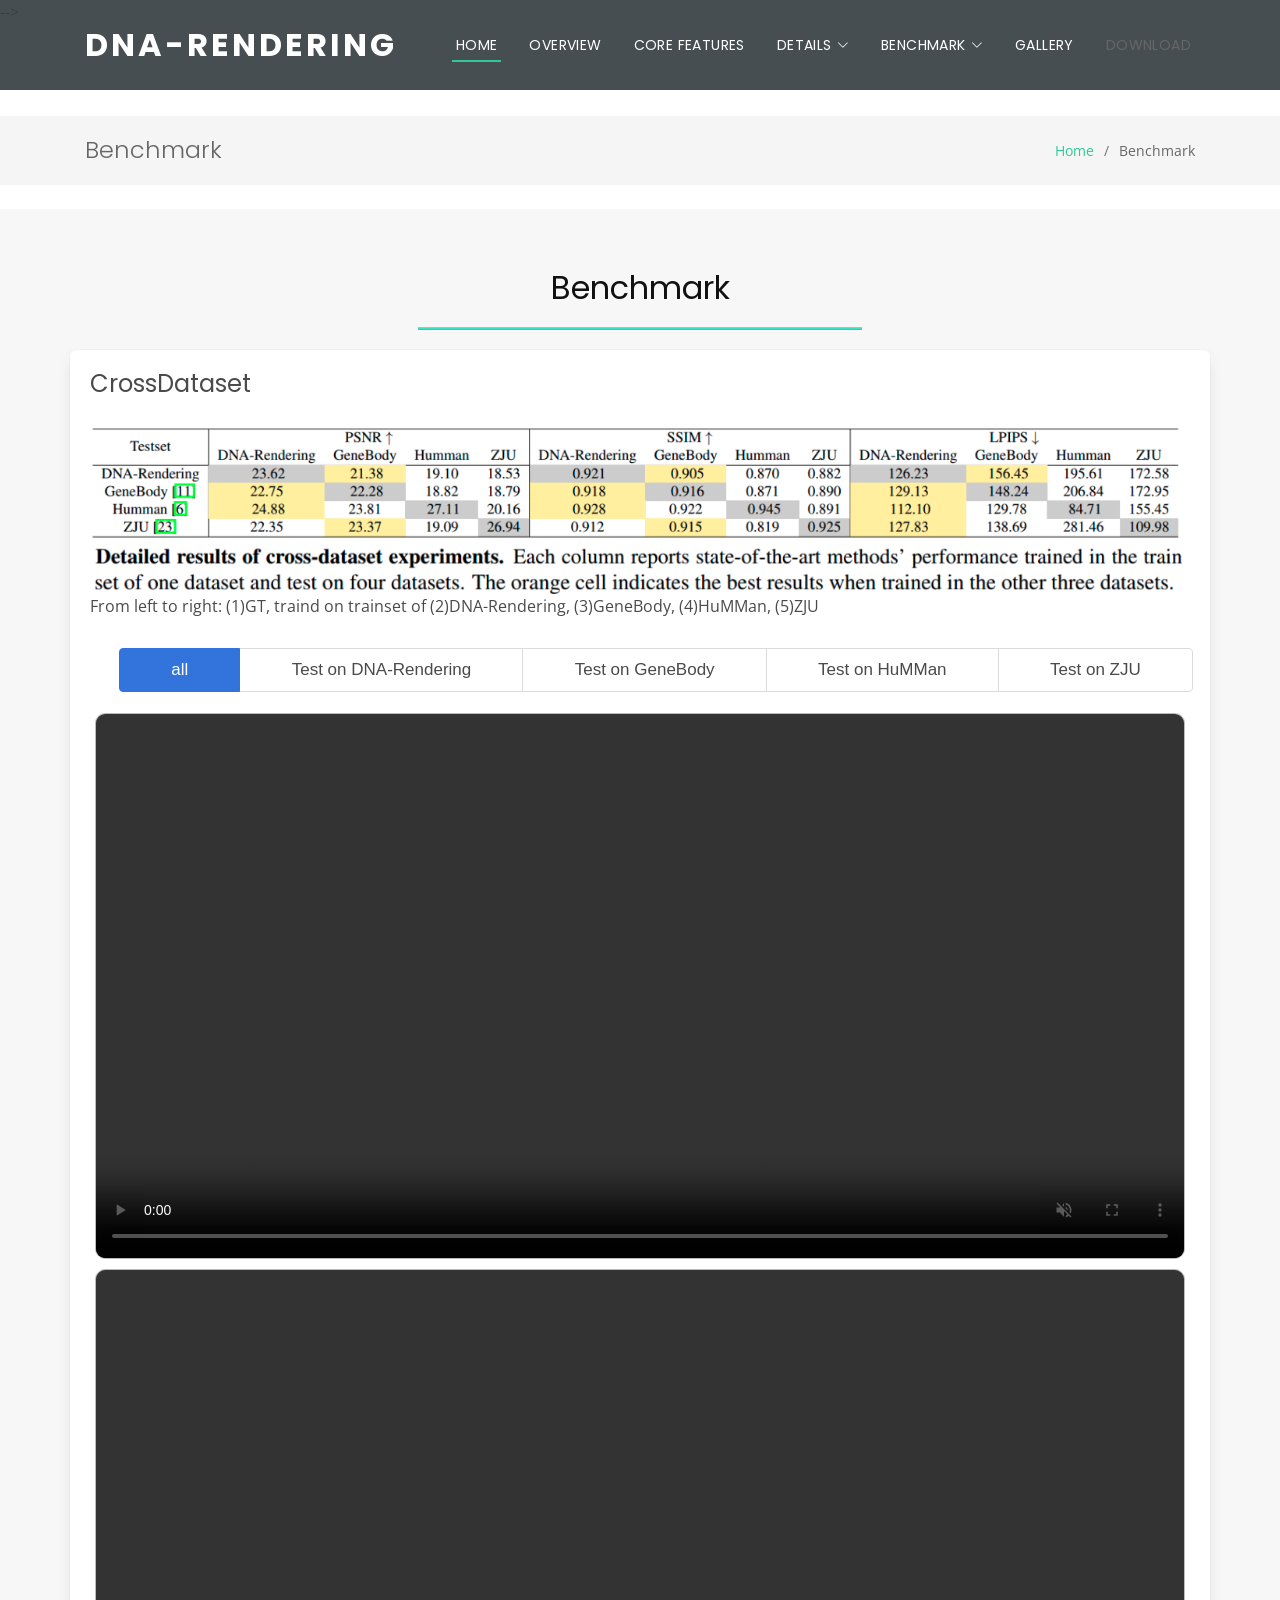
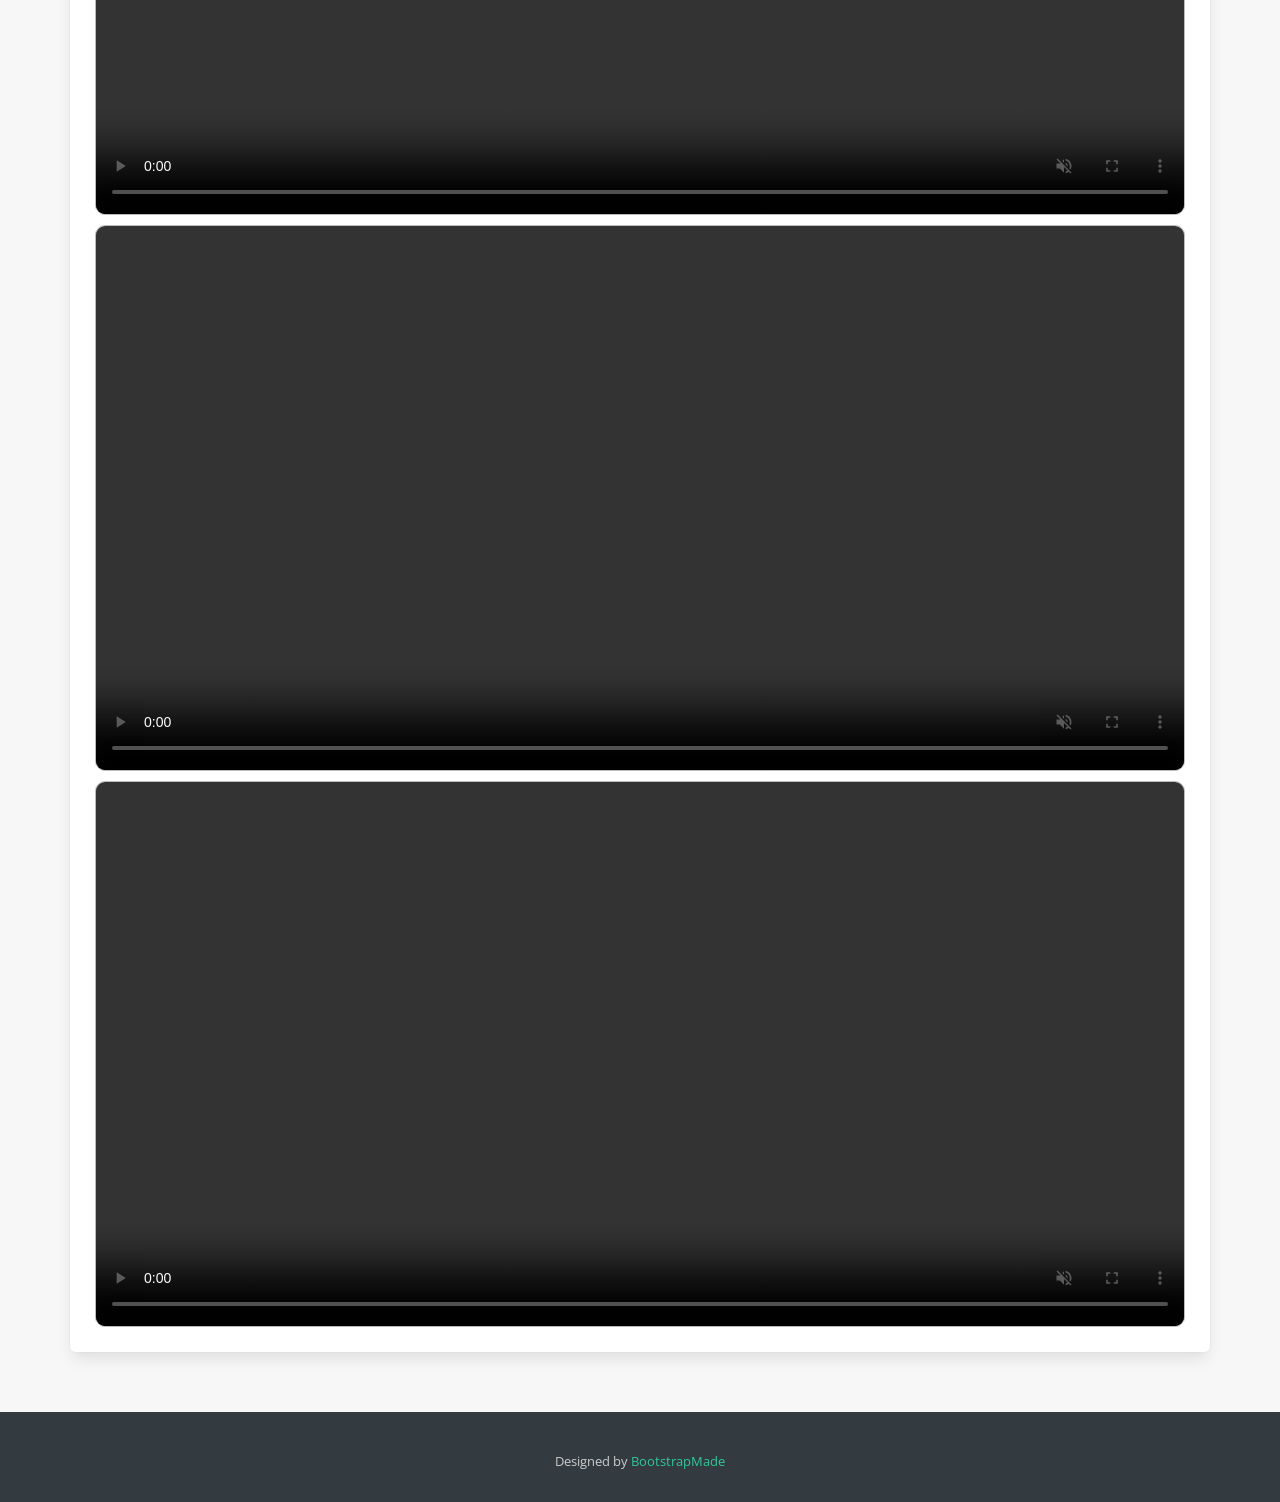
==== commit ce5c7829: "Add files via upload" ====
--- a/inner-benchmark-cross-dataset.html
+++ b/inner-benchmark-cross-dataset.html
@@ -64,13 +64,16 @@
           <li><a class="nav-link scrollto" href="index.html#about">Overview</a></li>
           <li><a class="nav-link scrollto" href="index.html#core-features">Core Features</a></li>
          <li class="dropdown"><a href="inner-details.html#"><span>Details</span> <i class="bi bi-chevron-down"></i></a>
-           <!--
+
            <ul>
-              <li><a href="inner-details.html#scales">Scales</a></li>
-              <li><a href="inner-details.html#annotations">Annotation</a></li>
-              <li><a href="inner-details.html#services">Benchmarks</a></li>
+              <li><a href="inner-details.html#D1">Capture system</a></li>
+              <li><a href="inner-details.html#D2">Hi-fi Multiview</a></li>
+              <li><a href="inner-details.html#D3">ID Distribution</a></li>
+              <li><a href="inner-details.html#D4">Action & Clothes Distribution</a></li>
+              <li><a href="inner-details.html#D5">Matting Refinement</a></li>
+              <li><a href="inner-details.html#D6">Testset Feature</a></li>
             </ul>
-            -->
+
           </li>
           <li class="dropdown"><a href="inner-details.html#services"><span>Benchmark</span> <i class="bi bi-chevron-down"></i></a>
             <ul>
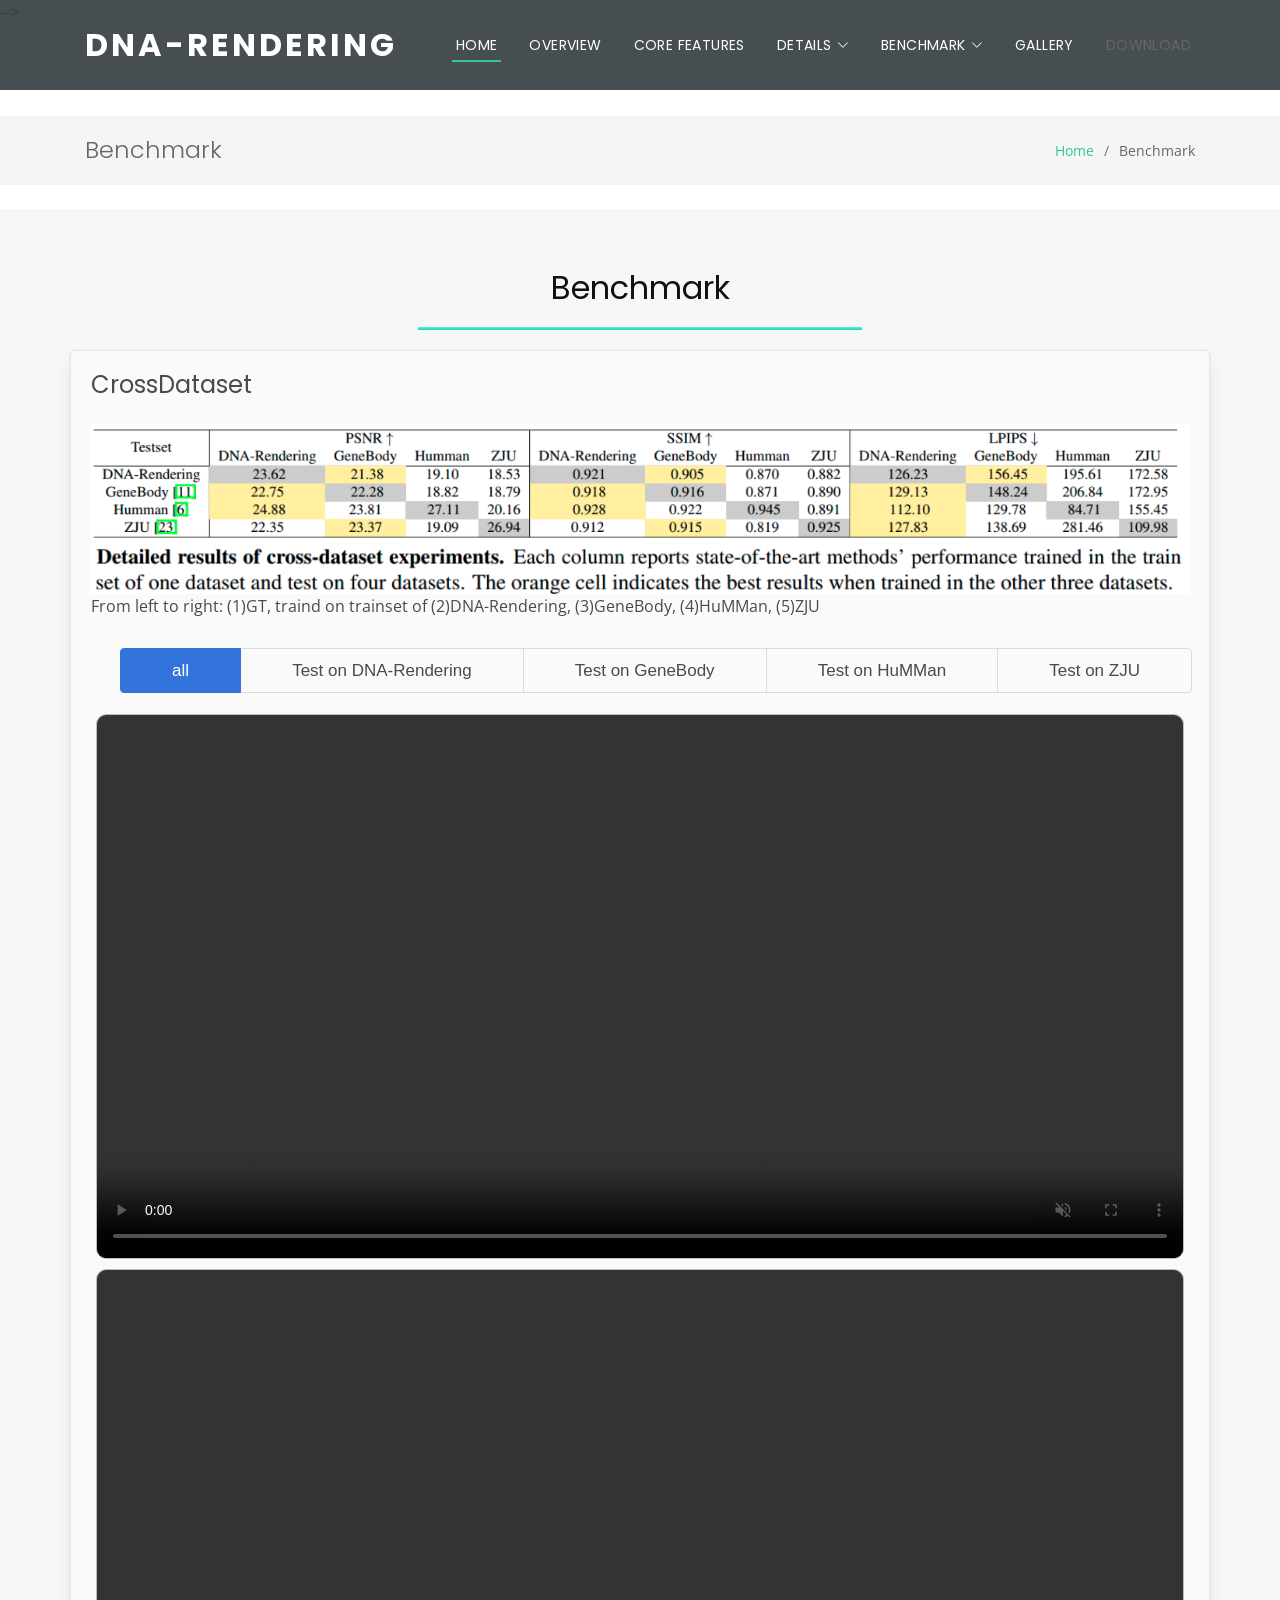
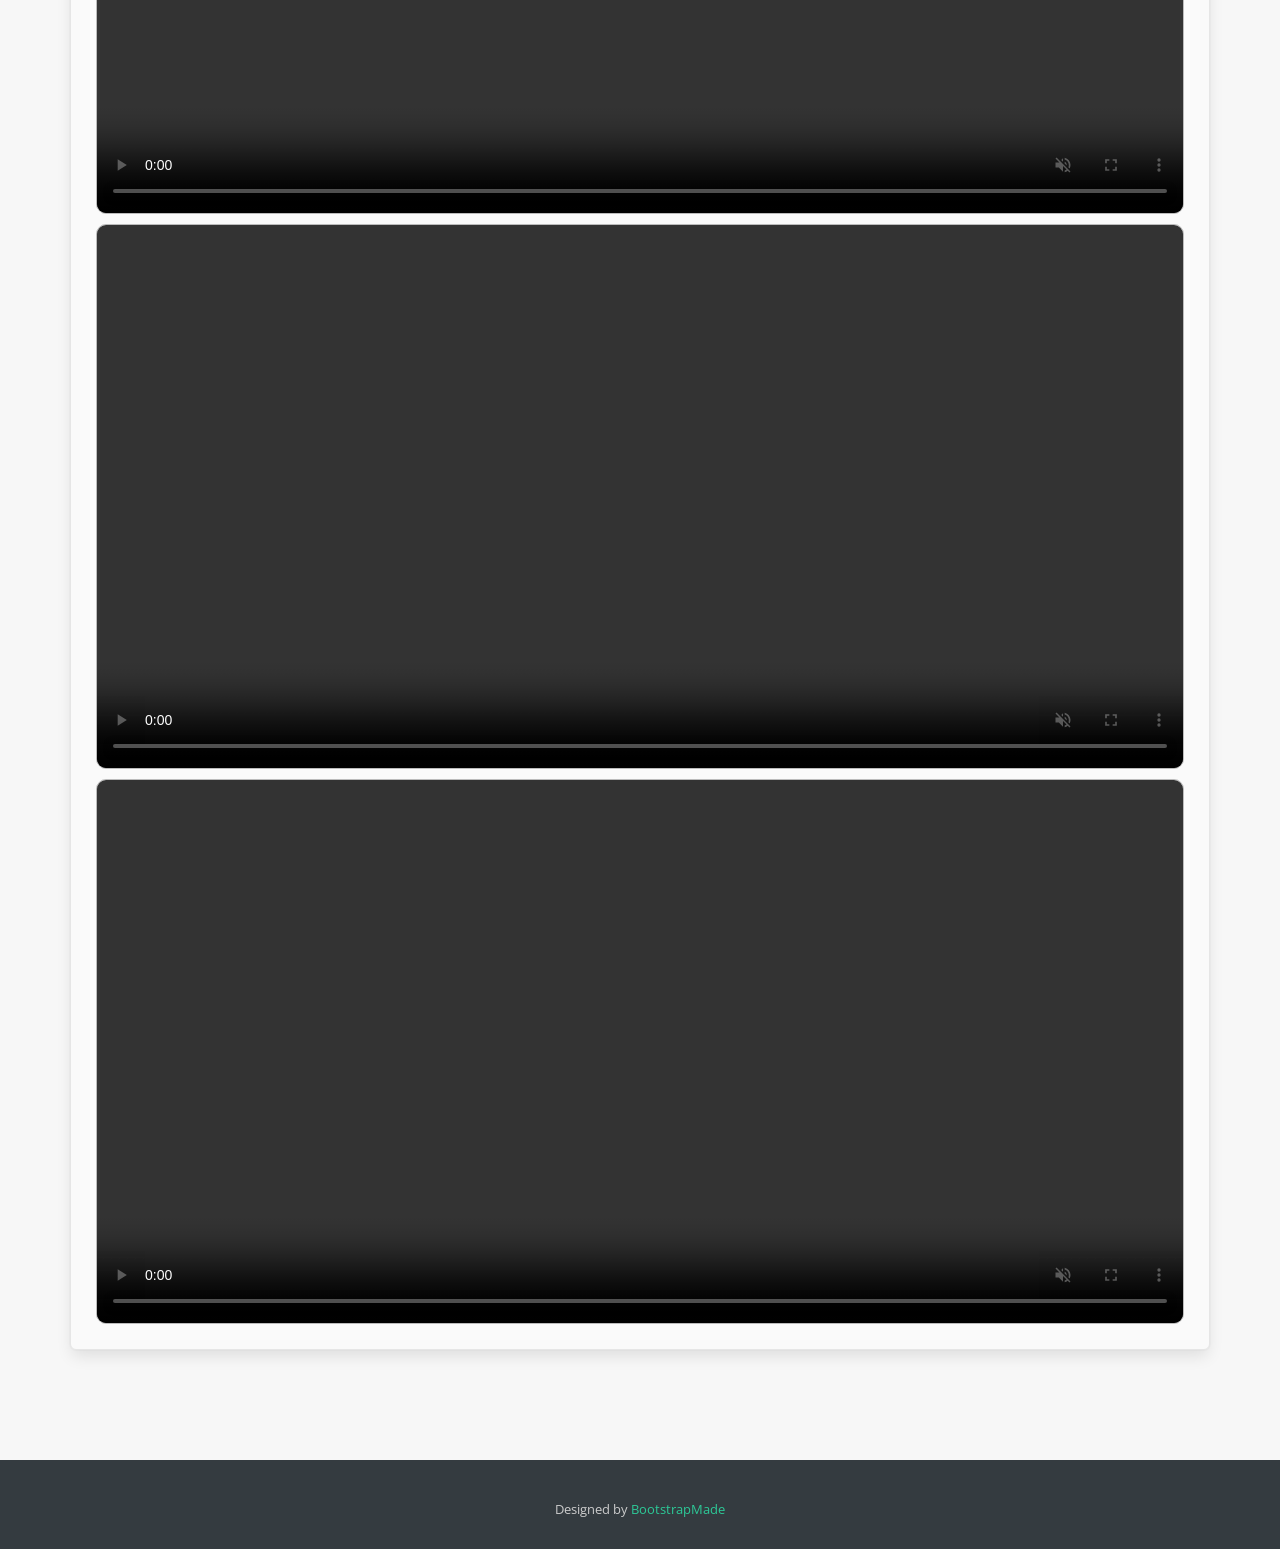
==== commit 980380a2: "Add files via upload" ====
--- a/inner-benchmark-cross-dataset.html
+++ b/inner-benchmark-cross-dataset.html
@@ -72,6 +72,7 @@
               <li><a href="inner-details.html#D4">Action & Clothes Distribution</a></li>
               <li><a href="inner-details.html#D5">Matting Refinement</a></li>
               <li><a href="inner-details.html#D6">Testset Feature</a></li>
+              <li><a href="inner-details.html#services">Benchmark</a></li>
             </ul>
 
           </li>
--- a/assets/css/style.css
+++ b/assets/css/style.css
@@ -713,6 +713,24 @@
 /* Product Featuress Section
 --------------------------------*/
 
+
+#core-features .box {
+  padding: 20px 20px;
+  margin-bottom: 50px;
+  border: 1px solid #e6e6e6;
+  height: 95%;
+  position: relative;
+  background: #fafafa;
+}
+
+#features-comparison .box {
+  padding: 20px 20px;
+  margin-bottom: 50px;
+  border: 1px solid #e6e6e6;
+  height: 95%;
+  position: relative;
+  background: #fafafa;
+}
 #features {
   xxbackground: #fff;
   padding: 60px 0;
@@ -786,12 +804,16 @@
   display: block;
   color: #2dc997;
 }
-
+#core-features .col-lg-counter5 {
+    flex: 0 0 auto;
+    width: 20%;
+}
 #core-features .counters p {
   padding: 0;
   margin: 0 0 20px 0;
+  text-align: center;
   font-family: "Poppins", sans-serif;
-  font-size: 14px;
+  font-size: 18px;
 }
 
 #features-comparison {
@@ -850,11 +872,10 @@
 }
 
 #services .box {
-  padding: 50px 20px;
-  margin-bottom: 50px;
+  padding: 20px 20px;
   text-align: center;
   border: 1px solid #e6e6e6;
-  height: 200px;
+  height: 95%;
   position: relative;
   background: #fafafa;
 }
@@ -1414,3 +1435,5 @@
   width: 100%;
   padding: 20px;
 }
+
+
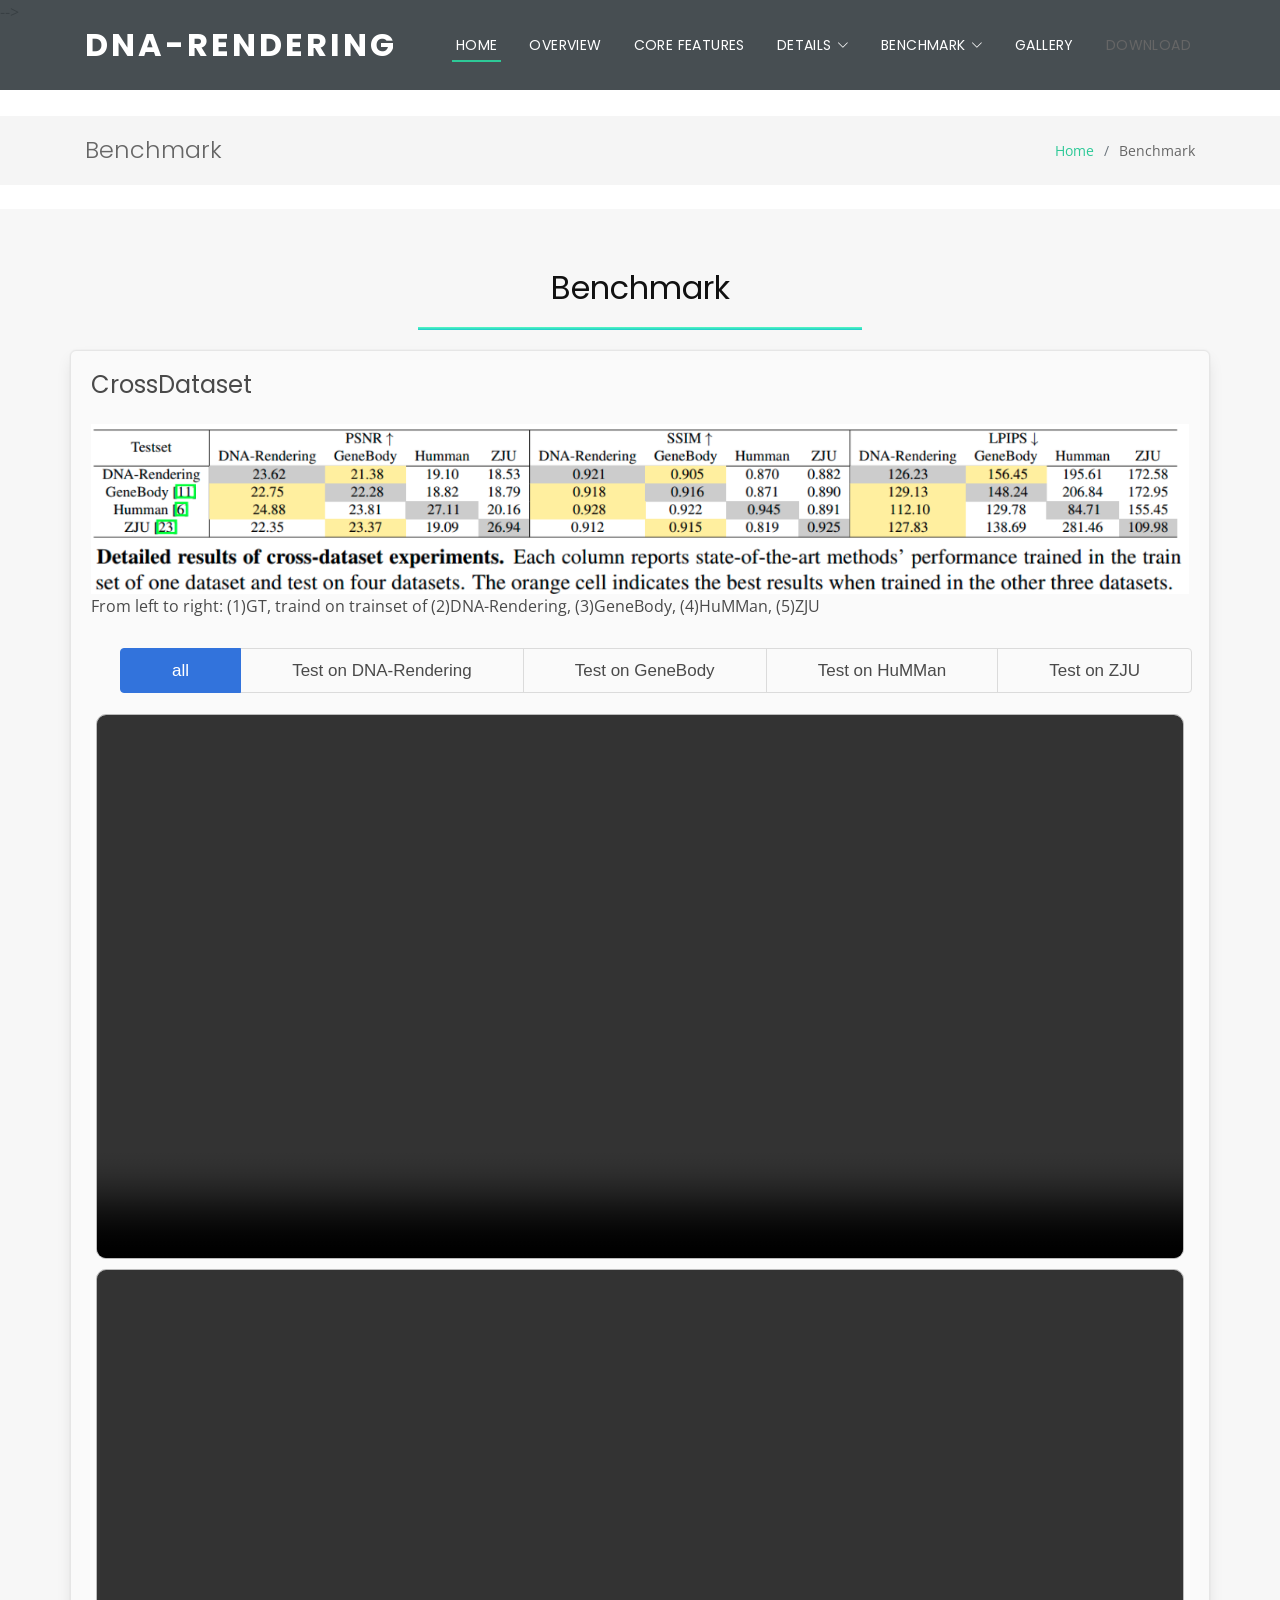
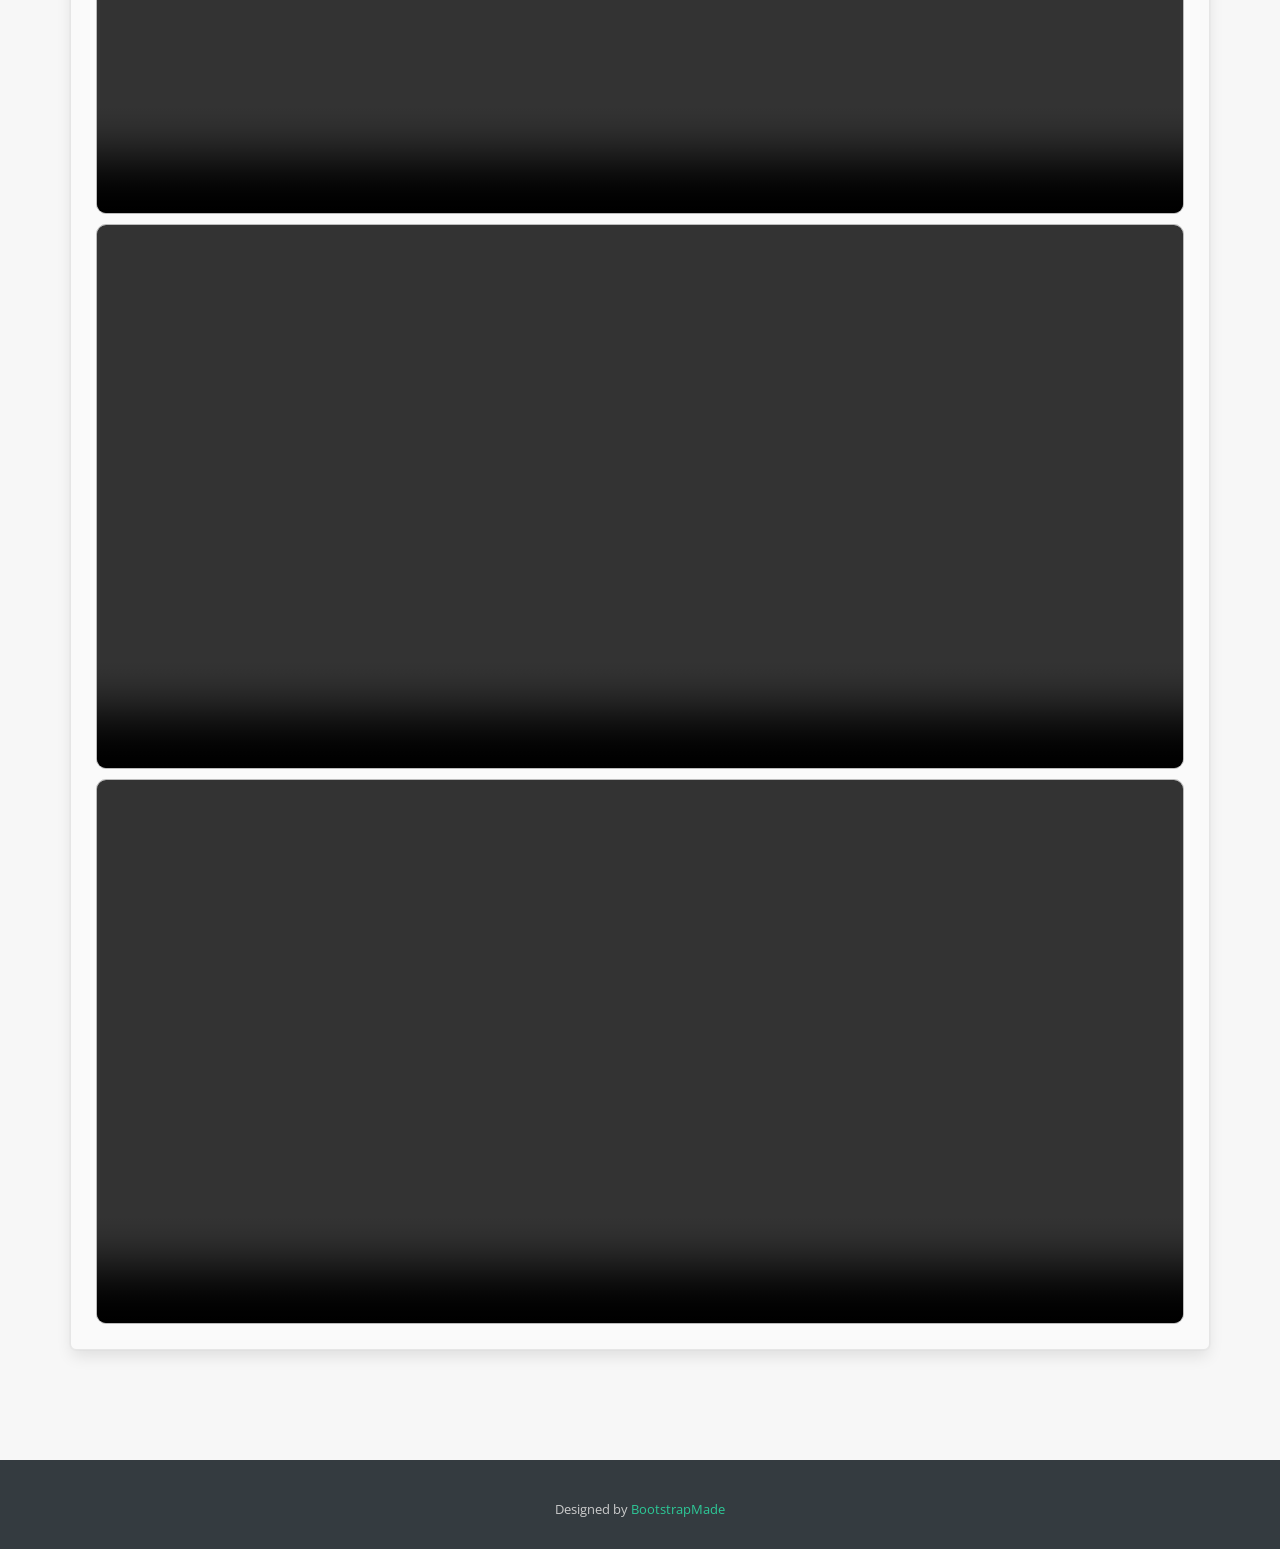
==== commit 4d9a927b: "Add files via upload" ====
--- a/inner-benchmark-cross-dataset.html
+++ b/inner-benchmark-cross-dataset.html
@@ -170,16 +170,16 @@
                   <div id="0-carousel" class="carousel tab-carousel">
                   </div>
                   <div id="1-carousel" class="carousel tab-carousel">
-                    <div class="item item-steve"><video poster="" id="steve" autoplay controls muted loop width="100%"><source src="assets/video/benchmark/cross-dataset/DNA-Rendering_concat.mp4" type="video/mp4"></video></div>
+                    <div class="item item-steve"><video poster="" onmouseover="this.pause()"  onmouseout="this.play()" id="steve" autoplay controls muted loop width="100%"><source src="assets/video/benchmark/cross-dataset/DNA-Rendering_concat.mp4" type="video/mp4"></video></div>
                   </div>
                   <div id="2-carousel" class="carousel tab-carousel">
-                    <div class="item item-steve"><video poster="" id="steve" autoplay controls muted loop width="100%"><source src="assets/video/benchmark/cross-dataset/GeneBody_concat.mp4" type="video/mp4"></video></div>
+                    <div class="item item-steve"><video poster="" onmouseover="this.pause()"  onmouseout="this.play()" id="steve" autoplay controls muted loop width="100%"><source src="assets/video/benchmark/cross-dataset/GeneBody_concat.mp4" type="video/mp4"></video></div>
                   </div>
                   <div id="3-carousel" class="carousel tab-carousel">
-                    <div class="item item-steve"><video poster="" id="steve" autoplay controls muted loop width="100%"><source src="assets/video/benchmark/cross-dataset/HuMMan_concat.mp4" type="video/mp4"></video></div>
+                    <div class="item item-steve"><video poster=""  onmouseover="this.pause()"  onmouseout="this.play()" id="steve" autoplay controls muted loop width="100%"><source src="assets/video/benchmark/cross-dataset/HuMMan_concat.mp4" type="video/mp4"></video></div>
                   </div>
                   <div id="4-carousel" class="carousel tab-carousel">
-                    <div class="item item-steve"><video poster="" id="steve" autoplay controls muted loop width="100%"><source src="assets/video/benchmark/cross-dataset/ZJU_concat.mp4" type="video/mp4"></video></div>
+                    <div class="item item-steve"><video poster=""  onmouseover="this.pause()"  onmouseout="this.play()" id="steve" autoplay controls muted loop width="100%"><source src="assets/video/benchmark/cross-dataset/ZJU_concat.mp4" type="video/mp4"></video></div>
                   </div>
                 </div>
           </div>
@@ -241,6 +241,7 @@
   <script src="lib/magnific-popup/magnific-popup.min.js"></script>
 <script>
 
+
 $(document).ready(function() {
     var tab = '1';
     // Check for click events on the navbar burger icon
--- a/assets/css/style.css
+++ b/assets/css/style.css
@@ -721,6 +721,7 @@
   height: 95%;
   position: relative;
   background: #fafafa;
+  z_index: 1;
 }
 
 #features-comparison .box {
@@ -1437,3 +1438,33 @@
 }
 
 
+
+.listitem{
+    width: 100%;
+    height: 100%;
+    margin-left: 20px;
+    margin-top: 20px;
+    overflow: hidden;
+
+}
+.listitemimage{
+    width: 100%
+    /*height: 100%*/
+    background: url("../image/itemimage.png");
+    transition:all 0.6s;
+}
+
+.listitemimage:hover{
+    transform: scale(1.4);
+}
+
+.listitemimage2{
+    width: 100%
+    /*height: 100%*/
+    background: url("../image/itemimage.png");
+    transition:all 0.6s;
+}
+
+.listitemimage2:hover{
+    transform: scale(1.2);
+}
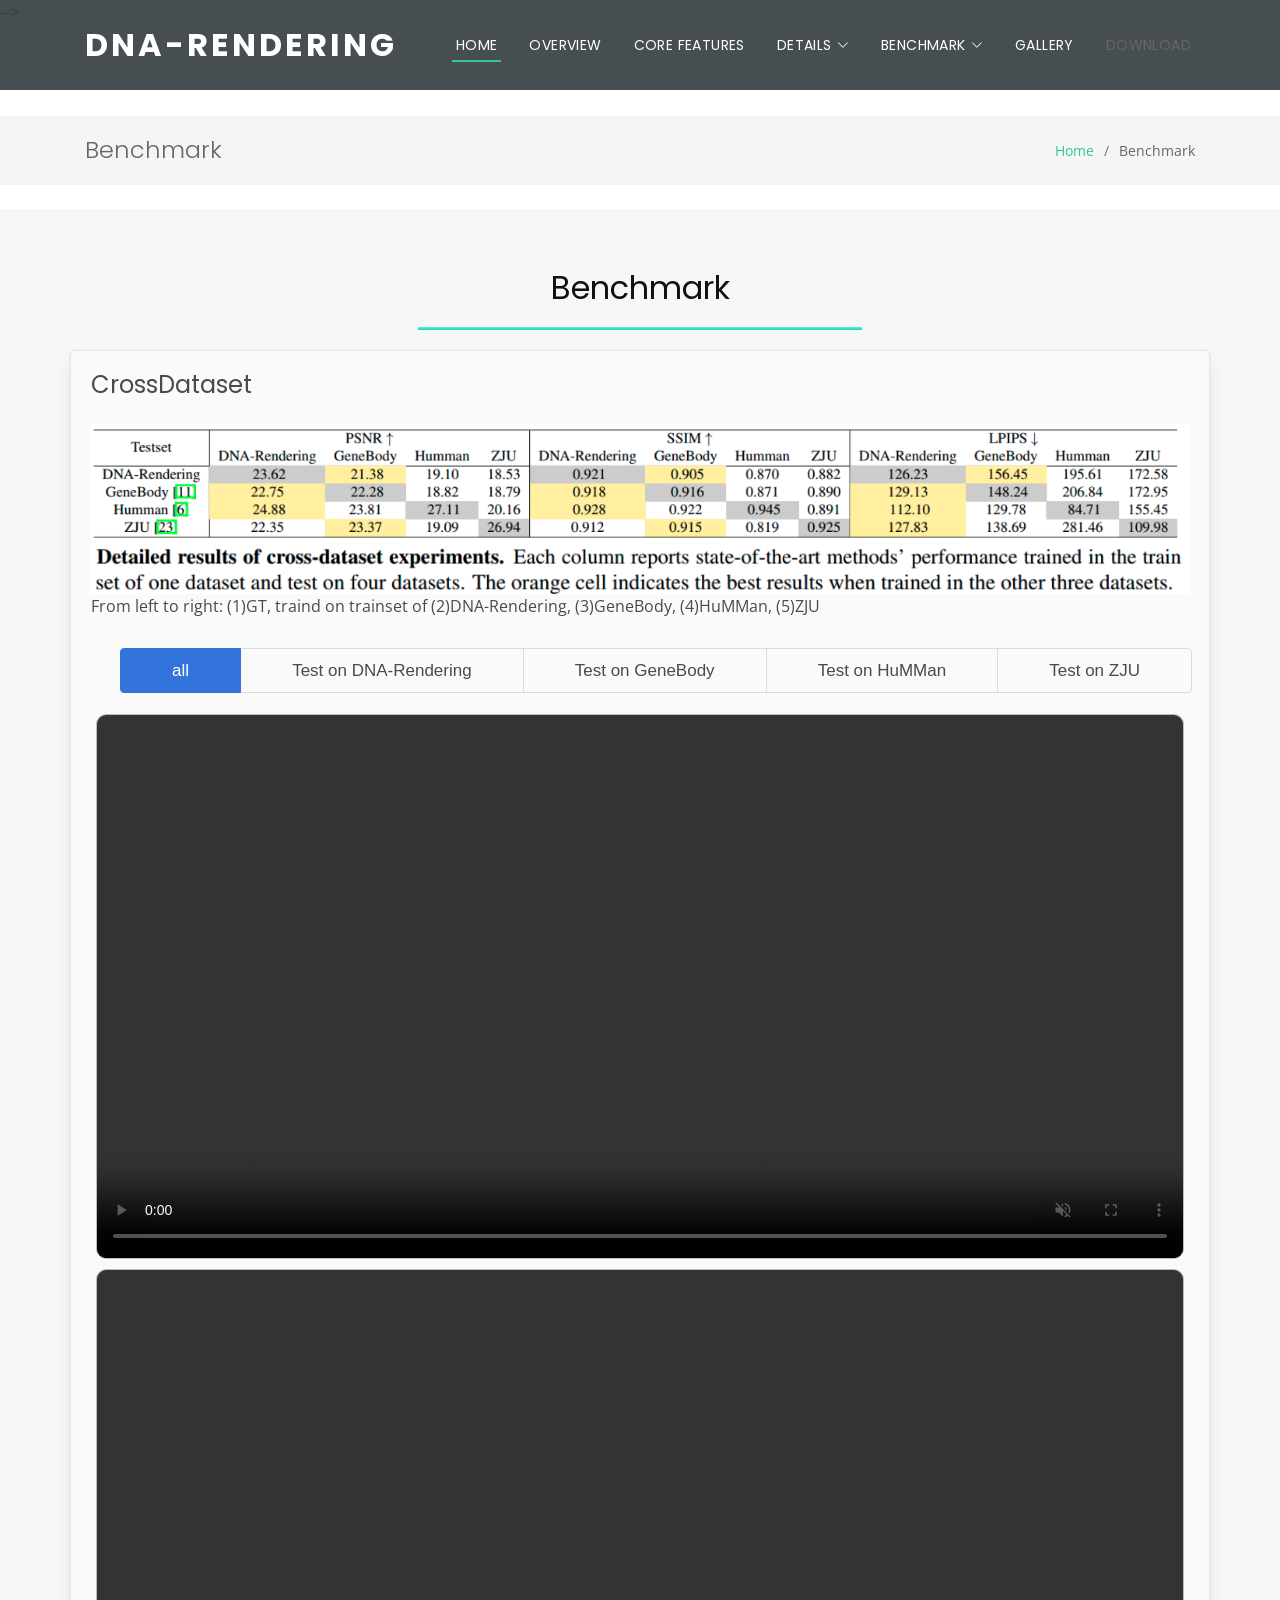
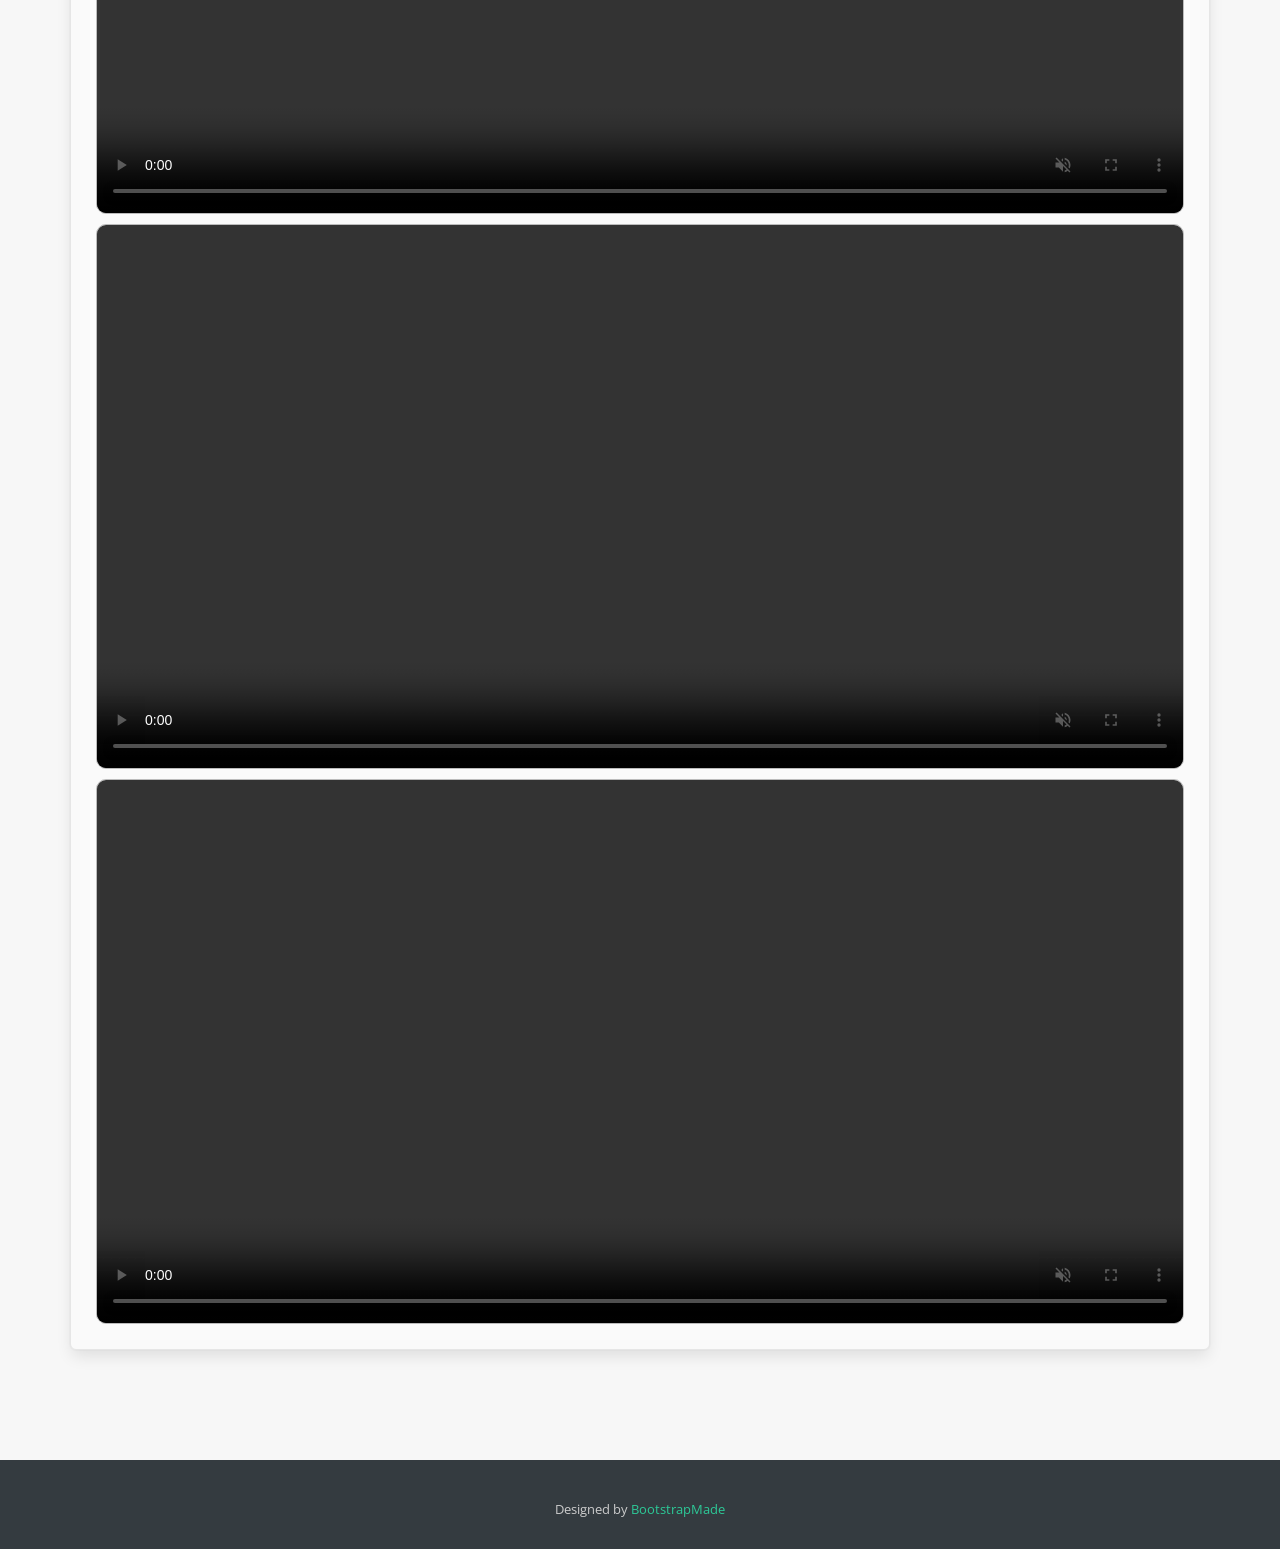
==== commit 9f8bc437: "Add files via upload" ====
--- a/inner-benchmark-cross-dataset.html
+++ b/inner-benchmark-cross-dataset.html
@@ -133,7 +133,7 @@
           <div class="row wow fadeInUp">
             <div class="col-md-12 box wow fadeInRight" data-wow-delay="0.1s">
               <h4 class="title" id="CrossDataset">CrossDataset</a></h4>
-                  <center><a href="assets/video/benchmark/cross-dataset/tab.png"><img src="assets/video/benchmark/cross-dataset/tab.png" width="100%"></a></center>
+                  <center><a><img src="assets/video/benchmark/cross-dataset/tab.png" width="100%"></a></center>
               <p class="description">From left to right: (1)GT, traind on trainset of (2)DNA-Rendering, (3)GeneBody, (4)HuMMan, (5)ZJU</p>
                   <div class="row" data-aos="fade-up" data-aos-delay="100">
                     <div class="tabs is-toggle is-fullwidth" id="tabs" style="font-size: 17px !important; font-family: 'Google Sans', sans-serif;">
